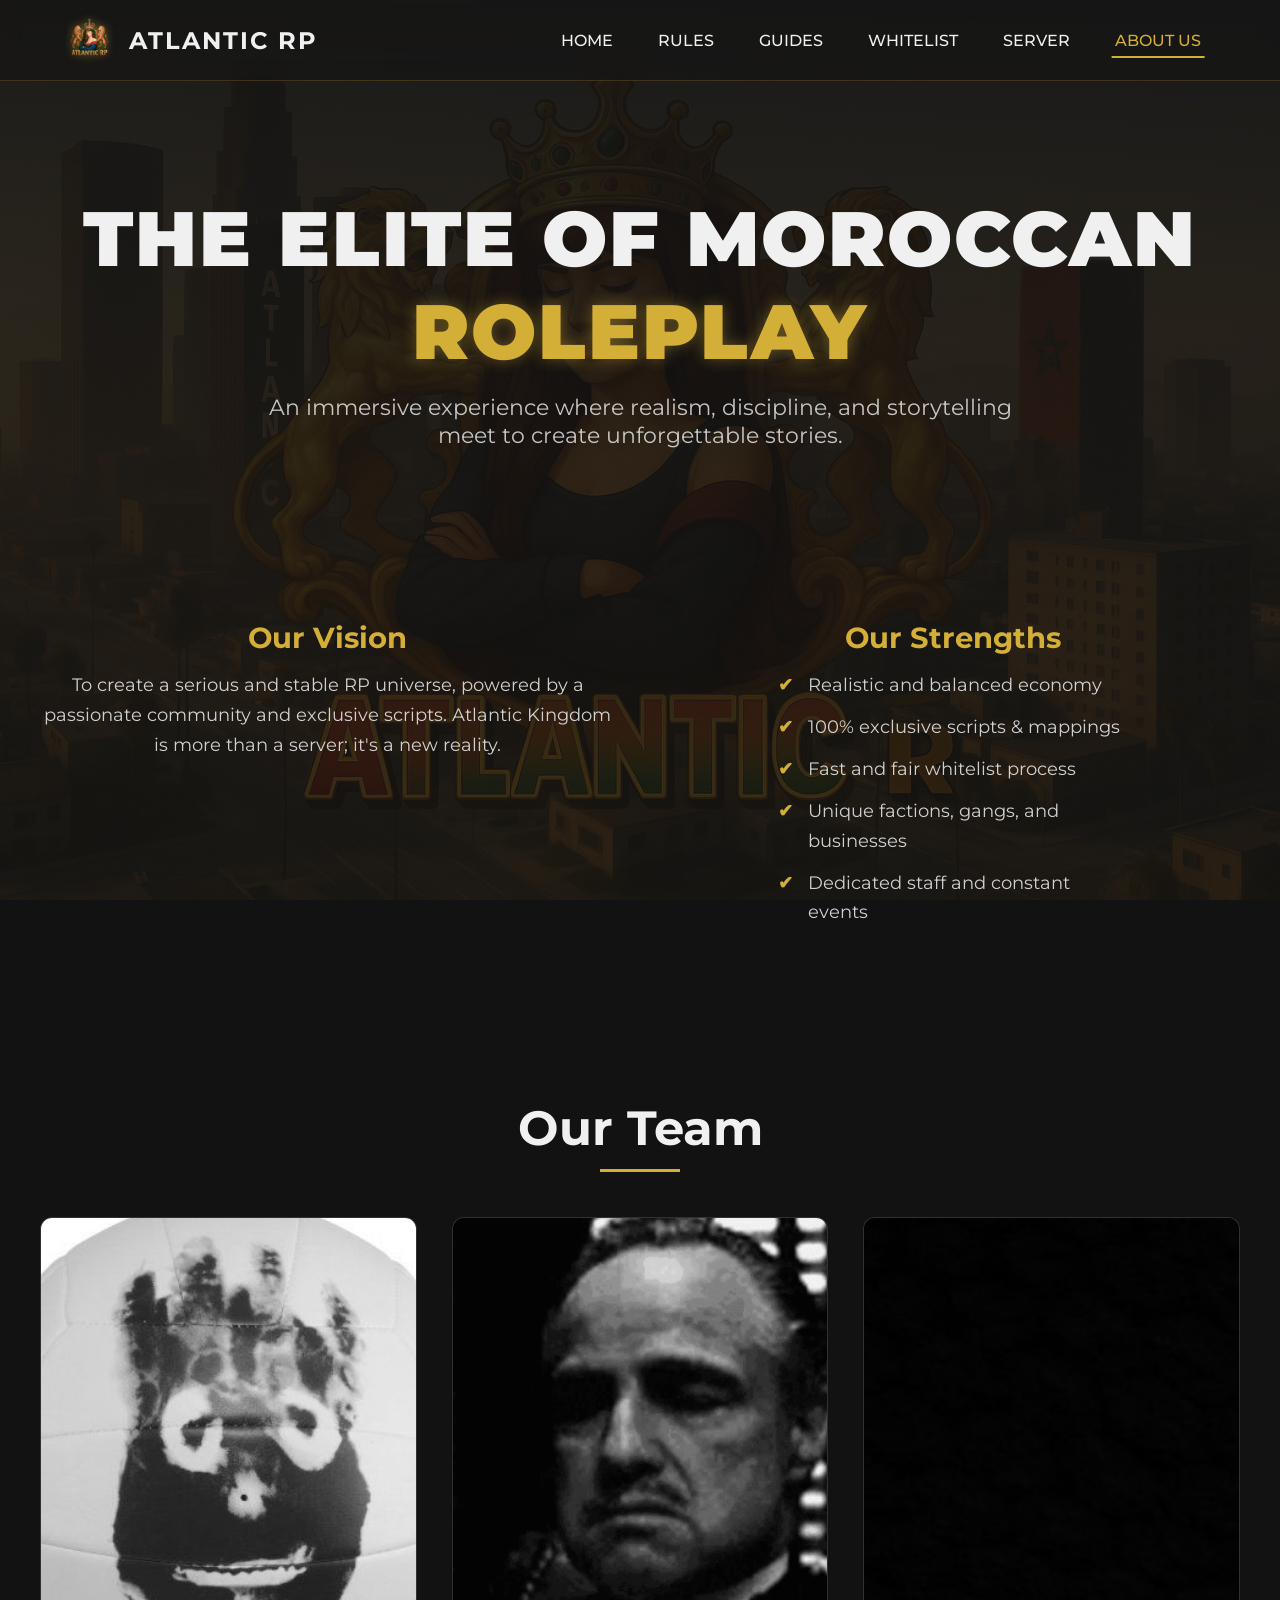
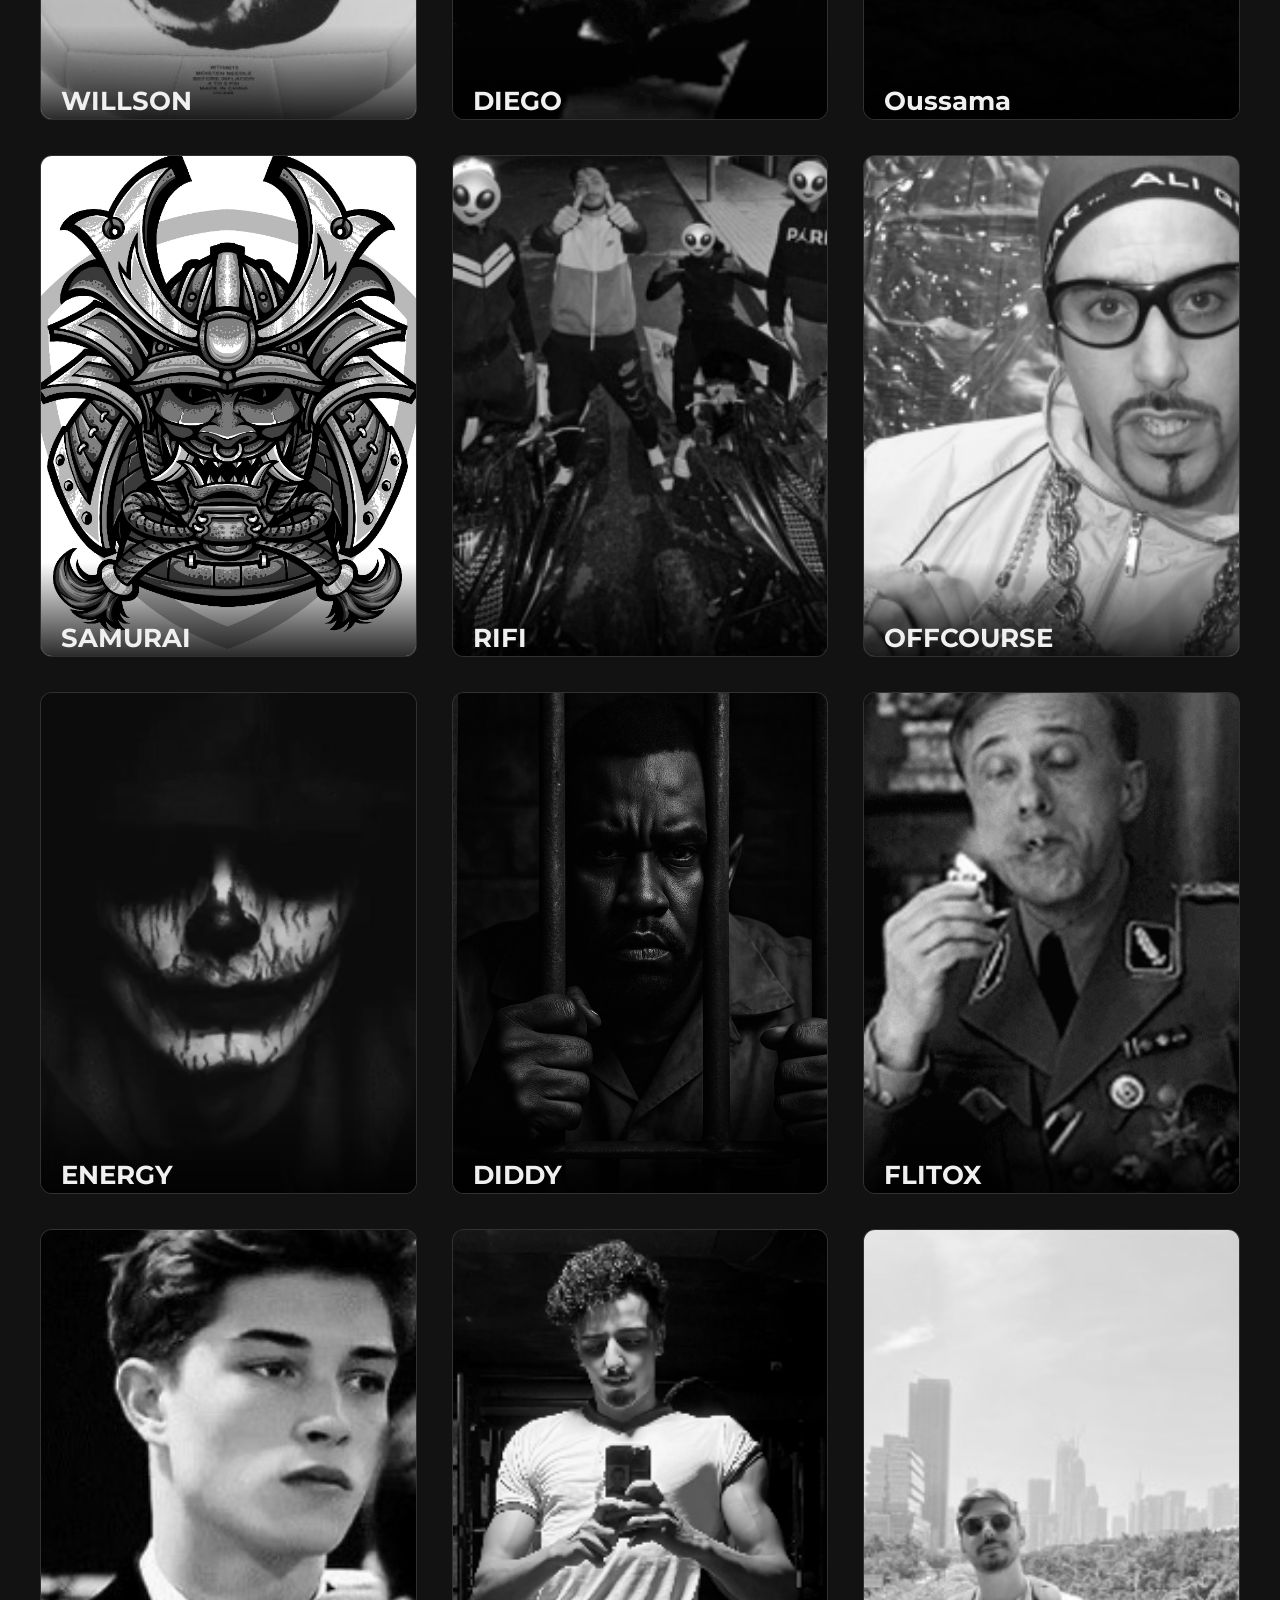
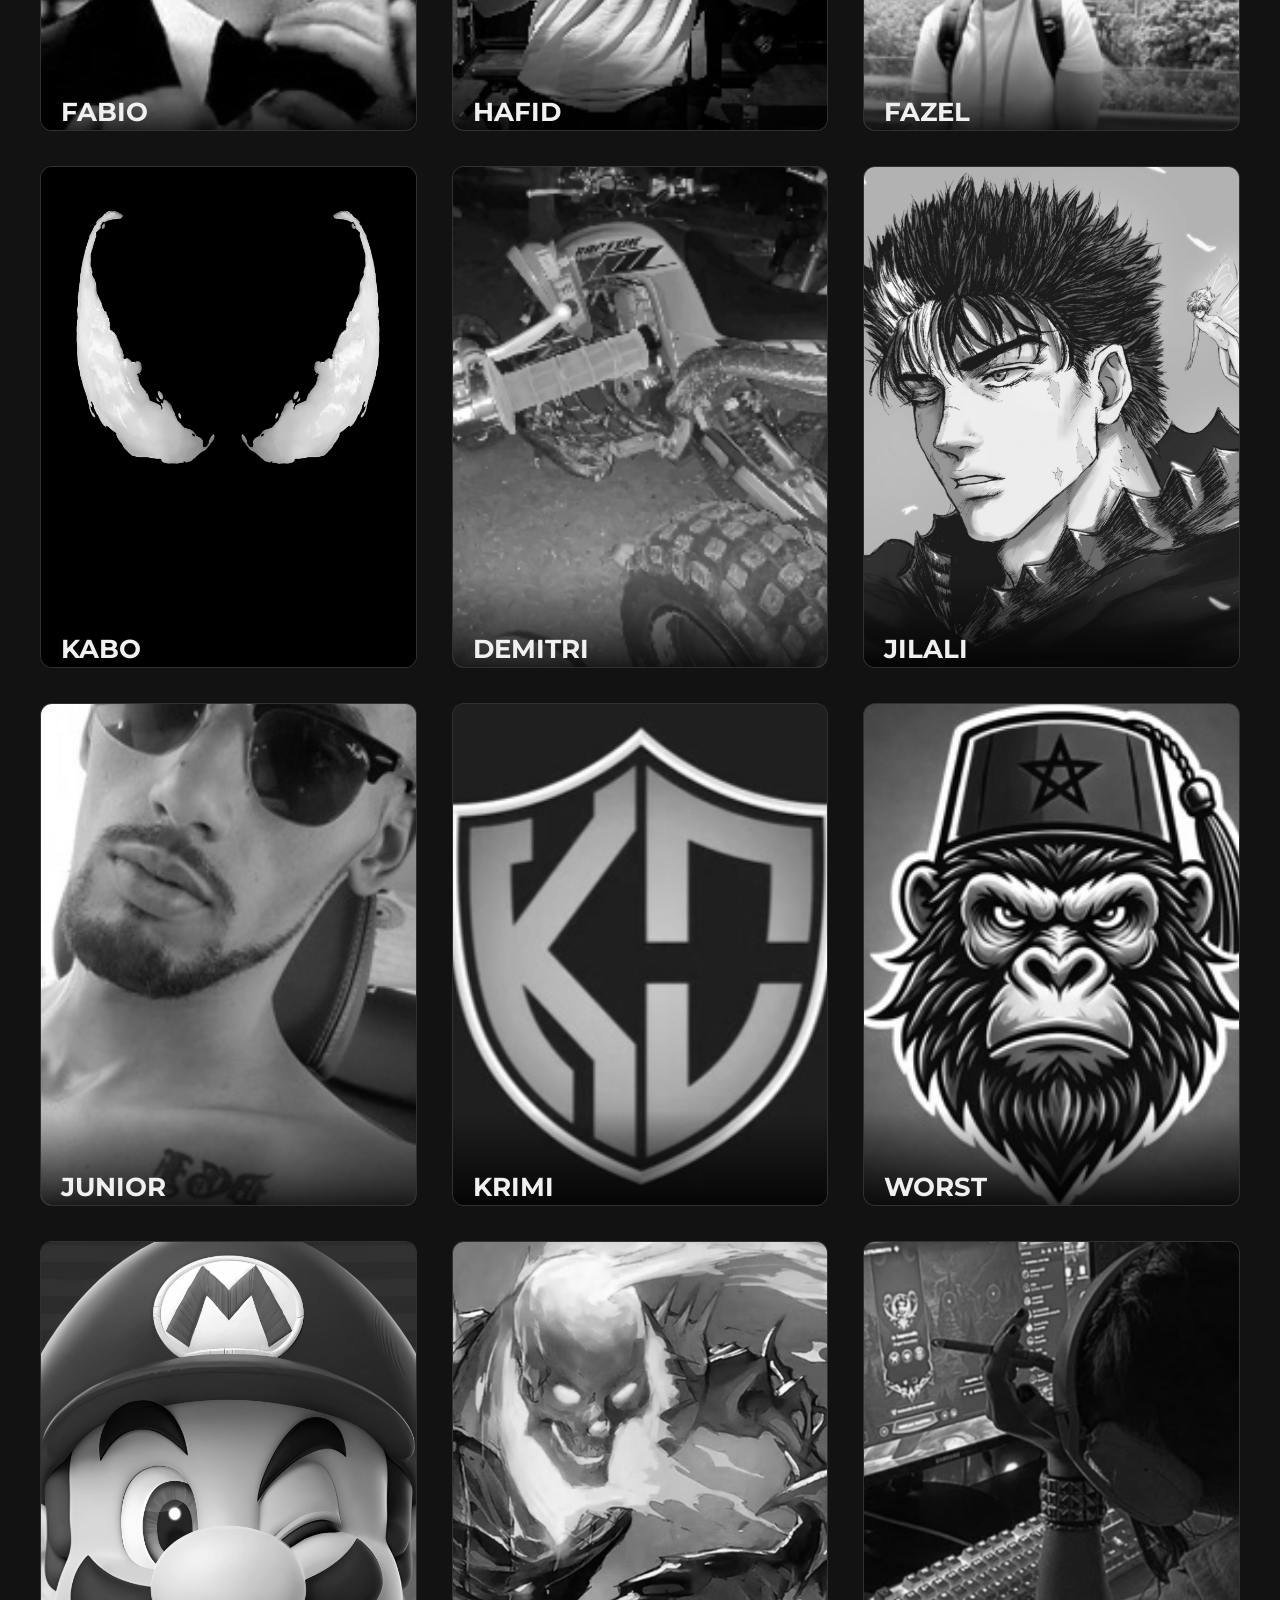
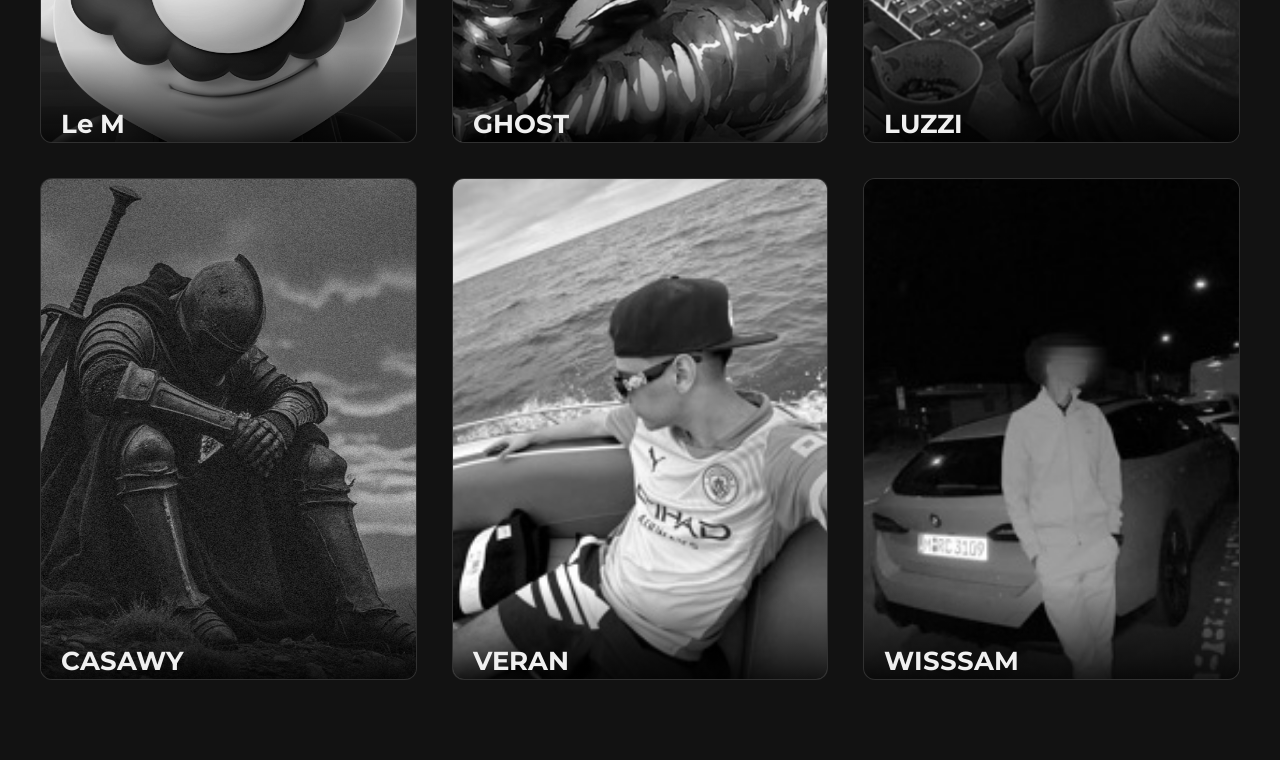
==== about.html @ 4fdce30a "atlantic" ====
<!DOCTYPE html>
<html lang="fr">
<head>
  <meta charset="UTF-8" />
  <meta name="viewport" content="width=device-width, initial-scale=1.0"/>
  <link rel="icon" type="image/png" href="IMG/AYV RE.png">
  <title>À Propos | ATLANTIC RP - L'Élite du Roleplay</title>
  
  <link rel="preconnect" href="https://fonts.googleapis.com">
  <link rel="preconnect" href="https://fonts.gstatic.com" crossorigin>
  <link href="https://fonts.googleapis.com/css2?family=Montserrat:wght@400;500;700;900&display=swap" rel="stylesheet">
  <link rel="stylesheet" href="css/header.css">
  <link rel="stylesheet" href="css/transitions.css">
  <link rel="stylesheet" href="https://cdnjs.cloudflare.com/ajax/libs/font-awesome/6.0.0-beta3/css/all.min.css">

  <style>
    /* =========== CONFIGURATION DE BASE ET THÈME "PREMIUM" =========== */
    :root {
      --color-gold: #D4AF37;
      --color-dark-primary: #121212;
      --color-dark-secondary: #1a1a1a;
      --color-light: #f0f0f0;
      --font-main: 'Montserrat', sans-serif;
    }

    * {
      margin: 0;
      padding: 0;
      box-sizing: border-box;
    }

    html {
      scroll-behavior: smooth;
    }

    body {
      font-family: var(--font-main);
      color: var(--color-light);
      background-color: var(--color-dark-primary);
      background-image: 
        linear-gradient(to bottom, rgba(18, 18, 18, 0.95), rgba(18, 18, 18, 0.8)),
        url('IMG/atcma.jpg');
      background-repeat: no-repeat;
      background-position: center top;
      background-size: cover;
      background-attachment: fixed;
      overflow-x: hidden;
    }

    /* =========== EN-TÊTE ET NAVIGATION (Style adapté au thème) =========== */
    header {
      display: flex;
      justify-content: space-between;
      align-items: center;
      padding: 15px 5%;
      background: rgba(18, 18, 18, 0.5);
      position: fixed;
      top: 0;
      left: 0;
      right: 0;
      z-index: 1000;
      backdrop-filter: blur(10px);
      border-bottom: 1px solid rgba(212, 175, 55, 0.2);
    }
    .logo { display: flex; align-items: center; }
    .logo img { width: 50px; margin-right: 15px; filter: drop-shadow(0 0 5px rgba(212, 175, 55, 0.5)); }
    .logo-text { font-size: 24px; font-weight: 700; letter-spacing: 2px; }
    nav ul { list-style: none; display: flex; gap: 15px; }
    nav a { 
      color: var(--color-light); 
      text-decoration: none; 
      font-weight: 500; 
      padding: 8px 15px; 
      border-radius: 5px; 
      transition: all 0.3s ease;
      position: relative;
    }
    nav a::after {
      content: '';
      position: absolute;
      bottom: 0;
      left: 50%;
      transform: translateX(-50%);
      width: 0;
      height: 2px;
      background-color: var(--color-gold);
      transition: width 0.3s ease;
    }
    nav a:hover::after, nav a.active::after {
      width: 80%;
    }
    nav a.active { color: var(--color-gold); }

    .menu-toggle {
      display: none;
      background: none;
      border: none;
      color: var(--color-gold);
      font-size: 24px;
      cursor: pointer;
      padding: 5px;
    }

    @media screen and (max-width: 768px) {
      body {
        font-size: 14px;
        padding: 0;
        overflow-x: hidden;
      }

      .header-container {
        padding: 5px 15px;
        display: flex;
        justify-content: space-between;
        align-items: center;
      }

      .menu-toggle {
        display: block;
        position: absolute;
        right: 15px;
        top: 50%;
        transform: translateY(-50%);
      }

      .main-nav {
        display: none;
        width: 100%;
        background: rgba(0, 0, 0, 0.95);
      }

      .main-nav.active {
        display: block;
      }

      .main-nav {
        position: absolute;
        top: 100%;
        left: 0;
        width: 100%;
        background: rgba(0, 0, 0, 0.95);
        padding: 10px;
        display: none;
      }

      .main-nav ul {
        flex-direction: column;
        padding: 10px;
        margin: 0;
      }

      .main-nav ul li a {
        padding: 12px;
        border-radius: 5px;
        background: rgba(255, 255, 255, 0.1);
        margin: 5px 0;
        display: block;
      }
    }

    #lang-switch {
      background: transparent;
      border: 1px solid var(--color-gold);
      color: var(--color-gold);
      padding: 8px 16px;
      border-radius: 5px;
      cursor: pointer;
      font-weight: bold;
      font-family: var(--font-main);
      transition: all 0.3s ease;
    }
    #lang-switch:hover {
        background: var(--color-gold);
        color: var(--color-dark-primary);
        box-shadow: 0 0 15px rgba(212, 175, 55, 0.5);
    }
    
    /* =========== CONTENEUR PRINCIPAL ET ANIMATIONS =========== */
    .page-container {
      max-width: 1600px;
      margin: 0 auto;
      padding: 0 40px;
    }
    
    @keyframes slideUpFadeIn {
        from { opacity: 0; transform: translateY(50px); }
        to { opacity: 1; transform: translateY(0); }
    }
    
    .animated-section {
        opacity: 0;
        animation: slideUpFadeIn 1s ease-out forwards;
    }

    /* =========== SECTION HÉROÏQUE =========== */
    .hero-section {
      min-height: 60vh;
      display: flex;
      flex-direction: column;
      justify-content: center;
      align-items: center;
      text-align: center;
      padding-top: 100px;
      animation-delay: 0.2s;
    }
    .hero-section h1 {
      font-size: clamp(2.5rem, 6vw, 5rem);
      font-weight: 900;
      color: var(--color-light);
      text-transform: uppercase;
      letter-spacing: 2px;
    }
    .hero-section h1 span {
      color: var(--color-gold);
      text-shadow: 0 0 15px rgba(212, 175, 55, 0.4);
    }
    .hero-section p {
        font-size: clamp(1rem, 2vw, 1.4rem);
        margin-top: 15px;
        color: rgba(240, 240, 240, 0.8);
        font-weight: 400;
        max-width: 800px;
    }

    /* =========== SECTIONS DE CONTENU =========== */
    .content-section {
      padding: 80px 0;
      animation-delay: 0.4s;
    }

    .section-title {
      font-size: 3rem;
      font-weight: 700;
      text-align: center;
      margin-bottom: 60px;
      color: var(--color-light);
      position: relative;
    }
    .section-title::after {
      content: '';
      position: absolute;
      bottom: -15px;
      left: 50%;
      transform: translateX(-50%);
      width: 80px;
      height: 3px;
      background: var(--color-gold);
    }

    .info-grid {
      display: grid;
      grid-template-columns: repeat(auto-fit, minmax(320px, 1fr));
      gap: 50px;
      text-align: center;
    }
    .info-item h3 {
      font-size: 1.8rem;
      color: var(--color-gold);
      margin-bottom: 15px;
    }
    .info-item p, .info-item ul {
      font-size: 1.1rem;
      line-height: 1.7;
      color: rgba(240, 240, 240, 0.85);
    }
     .info-item ul {
        list-style: none;
        padding-left: 0;
        text-align: left;
        max-width: 350px;
        margin: 0 auto;
    }
    .info-item ul li {
      padding-left: 30px;
      margin-bottom: 12px;
      position: relative;
    }
    .info-item ul li::before {
        content: '✔';
        color: var(--color-gold);
        position: absolute;
        left: 0;
        top: 0;
        font-weight: bold;
    }

    /* =========== NOUVELLE GRILLE D'ÉQUIPE ET CARTES INTERACTIVES =========== */
    .team-section {
        padding: 80px 0;
        animation-delay: 0.6s;
    }
    .admin-grid {
      display: grid;
      grid-template-columns: repeat(auto-fill, minmax(280px, 1fr));
      gap: 35px;
    }

    .admin-card {
      position: relative;
      aspect-ratio: 3 / 4;
      border-radius: 12px;
      overflow: hidden;
      background: var(--color-dark-secondary);
      border: 1px solid rgba(255, 255, 255, 0.1);
      transition: all 0.5s cubic-bezier(0.25, 0.8, 0.25, 1);
      cursor: pointer;
    }

    .admin-card::before {
        content: '';
        position: absolute;
        top: 0;
        left: 0;
        right: 0;
        bottom: 0;
        border: 2px solid var(--color-gold);
        opacity: 0;
        transform: scale(0.95);
        transition: all 0.4s ease;
        z-index: 2;
    }

    .admin-card img {
      width: 100%;
      height: 100%;
      object-fit: cover;
      filter: grayscale(100%);
      transform: scale(1.1);
      transition: all 0.5s cubic-bezier(0.25, 0.8, 0.25, 1);
    }

    .admin-info {
      position: absolute;
      bottom: 0;
      left: 0;
      right: 0;
      padding: 60px 20px 20px;
      background: linear-gradient(to top, rgba(0,0,0,0.95) 20%, transparent);
      transform: translateY(30%);
      transition: all 0.5s cubic-bezier(0.25, 0.8, 0.25, 1);
    }

    .admin-info h3 {
      color: var(--color-light);
      font-size: 1.6rem;
      font-weight: 700;
      margin-bottom: 4px;
    }

    .admin-info p {
      color: var(--color-gold);
      font-size: 1rem;
      font-weight: 500;
    }
    
    .admin-description {
        position: absolute;
        bottom: 20px;
        left: 20px;
        right: 20px;
        color: var(--color-light);
        opacity: 0;
        font-size: 0.9rem;
        transform: translateY(20px);
        transition: all 0.4s ease;
        z-index: 3;
    }

    .tiktok-btn {
      display: flex;
      align-items: center;
      justify-content: center;
      gap: 6px;
      background: #000;
      color: #fff;
      border: none;
      border-radius: 5px;
      padding: 7px 14px;
      font-size: 1rem;
      font-weight: 600;
      cursor: pointer;
      opacity: 0;
      position: absolute;
      top: 20px;
      right: 20px;
      z-index: 4;
      transition: opacity 0.3s, transform 0.3s;
      box-shadow: 0 2px 8px rgba(0,0,0,0.15);
      text-decoration: none;
    }
    .tiktok-btn svg {
      width: 22px;
      height: 22px;
      fill: #25f4ee;
    }
    .admin-card:hover .tiktok-btn {
      opacity: 1;
      transform: translateY(0);
    }

    /* -- EFFET DE SURVOL MAGIQUE -- */
    .admin-card:hover {
      box-shadow: 0 10px 30px rgba(0,0,0,0.5);
    }
    .admin-card:hover::before {
      opacity: 1;
      transform: scale(1);
    }
    .admin-card:hover img {
      filter: grayscale(0%);
      transform: scale(1);
    }
    .admin-card:hover .admin-info {
      transform: translateY(0);
    }
     .admin-card:hover .admin-description {
      opacity: 1;
      transform: translateY(0);
    }

    /* Logique pour cacher/montrer les langues */
    [data-en] { display: none; }
    [data-ar] { display: none; }

    /* RTL pour l'arabe */
    html[lang="ar"] body, html[lang="ar"] .hero-section, html[lang="ar"] .content-section, html[lang="ar"] .team-section {
      direction: rtl;
      text-align: right;
      font-family: 'Montserrat', 'Cairo', Tahoma, Arial, sans-serif;
    }

  </style>
</head>
<body>

<header>
    <div class="header-container">
        <div class="logo">
            <img src="IMG/atcbsh.png" alt="Logo Atlantic RP">
            <span class="logo-text">ATLANTIC RP</span>
        </div>
        <button class="menu-toggle" aria-label="Menu">
            <i class="fas fa-bars"></i>
        </button>
    </div>
    <nav class="main-nav">
        <ul>
            <li><a href="index.html">HOME</a></li>
            <li><a href="rules.html">RULES</a></li>
            <li><a href="guilde.html">GUIDES</a></li>
            <li><a href="communaute.html">WHITELIST</a></li>
            <li><a href="SERVEUR.html">SERVER</a></li>
            <li><a href="about.html" class="active">ABOUT US</a></li>
        </ul>
    </nav>
    
</header>

<main class="page-container">

    <section class="hero-section animated-section">
      <h1>THE ELITE OF MOROCCAN <span>ROLEPLAY</span></h1>
      <p>An immersive experience where realism, discipline, and storytelling meet to create unforgettable stories.</p>
    </section>

    <section class="content-section animated-section">
      <div class="info-grid">
        <div class="info-item">
          <h3>Our Vision</h3>
          <p>To create a serious and stable RP universe, powered by a passionate community and exclusive scripts. Atlantic Kingdom is more than a server; it's a new reality.</p>
        </div>
        <div class="info-item">
          <h3>Our Strengths</h3>
           <ul>
            <li>Realistic and balanced economy</li>
            <li>100% exclusive scripts & mappings</li>
            <li>Fast and fair whitelist process</li>
            <li>Unique factions, gangs, and businesses</li>
            <li>Dedicated staff and constant events</li>
          </ul>
        </div>
      </div>
    </section>
    
    <section class="team-section animated-section">
      <h2 class="section-title">Our Team</h2>
      
      
      <div class="admin-grid">
        <div class="admin-card">
          <img src="IMG/WLLSON.jpg" alt="WILLSON">
          <a class="tiktok-btn" href="https://www.tiktok.com/@atlanticrpv3" target="_blank" title="TikTok WILLSON">
            <svg viewBox="0 0 48 48"><path d="M38.08 15.85c-2.01-.06-3.83-1.02-5.2-2.31-.75-.72-1.34-1.58-1.74-2.53-.4-.95-.6-1.98-.58-3.01h-5.59v20.83c0 3.51-2.1 5.59-4.7 5.59-.63.01-1.25-.11-1.81-.33-.56-.22-1.08-.56-1.54-1.01-.46-.45-.82-.97-1.06-1.58-.24-.61-.36-1.27-.36-1.95 0-.67.12-1.34.36-1.95.24-.61.6-1.13 1.06-1.58.46-.45.98-.79 1.54-1.01.56-.22 1.18-.34 1.81-.33.52.01 1.03.09 1.52.27v-5.69c-.5-.11-1-.17-1.51-.17-2.03.01-3.99.6-5.69 1.73-1.7 1.13-3.01 2.74-3.78 4.65-.78 1.88-.98 3.95-.58 5.99.4 2.0 1.38 3.83 2.82 5.27 1.44 1.44 3.27 2.42 5.27 2.82 2.0.4 4.07.2 5.99-.58 1.91-.77 3.52-2.08 4.65-3.78 1.13-1.7 1.73-3.66 1.73-5.69v-10.89c2.17 1.51 4.76 2.21 7.54 2.26v-5.23z"/></svg>
            TikTok
          </a>
          <div class="admin-info"><h3>WILLSON</h3><p>Owner</p></div>
          <p class="admin-description"></p>
        </div>
        <div class="admin-card">
          <img src="IMG/DIEGO.png" alt="DIEGO">
          <a class="tiktok-btn" href="https://www.tiktok.com/@myc.diego" target="_blank" title="TikTok DIEGO">
            <svg viewBox="0 0 48 48"><path d="M38.08 15.85c-2.01-.06-3.83-1.02-5.2-2.31-.75-.72-1.34-1.58-1.74-2.53-.4-.95-.6-1.98-.58-3.01h-5.59v20.83c0 3.51-2.1 5.59-4.7 5.59-.63.01-1.25-.11-1.81-.33-.56-.22-1.08-.56-1.54-1.01-.46-.45-.82-.97-1.06-1.58-.24-.61-.36-1.27-.36-1.95 0-.67.12-1.34.36-1.95.24-.61.6-1.13 1.06-1.58.46-.45.98-.79 1.54-1.01.56-.22 1.18-.34 1.81-.33.52.01 1.03.09 1.52.27v-5.69c-.5-.11-1-.17-1.51-.17-2.03.01-3.99.6-5.69 1.73-1.7 1.13-3.01 2.74-3.78 4.65-.78 1.88-.98 3.95-.58 5.99.4 2.0 1.38 3.83 2.82 5.27 1.44 1.44 3.27 2.42 5.27 2.82 2.0.4 4.07.2 5.99-.58 1.91-.77 3.52-2.08 4.65-3.78 1.13-1.7 1.73-3.66 1.73-5.69v-10.89c2.17 1.51 4.76 2.21 7.54 2.26v-5.23z"/></svg>
            TikTok
          </a>
          <div class="admin-info"><h3>DIEGO</h3><p>Co-Owner</p></div>
          <p class="admin-description"></p>
        </div>
        <div class="admin-card"><img src="IMG/ousama.png" alt="Oussama"><div class="admin-info"><h3>Oussama</h3><p>Co-Owner</p></div><p class="admin-description"></p></div>
        
        
        <div class="admin-card">
          <img src="IMG/SAMURAI.png" alt="SAMURAI">
          <a class="tiktok-btn" href="https://www.tiktok.com/@samurai_gaming99" target="_blank" title="TikTok SAMURAI">
            <svg viewBox="0 0 48 48"><path d="M38.08 15.85c-2.01-.06-3.83-1.02-5.2-2.31-.75-.72-1.34-1.58-1.74-2.53-.4-.95-.6-1.98-.58-3.01h-5.59v20.83c0 3.51-2.1 5.59-4.7 5.59-.63.01-1.25-.11-1.81-.33-.56-.22-1.08-.56-1.54-1.01-.46-.45-.82-.97-1.06-1.58-.24-.61-.36-1.27-.36-1.95 0-.67.12-1.34.36-1.95.24-.61.6-1.13 1.06-1.58.46-.45.98-.79 1.54-1.01.56-.22 1.18-.34 1.81-.33.52.01 1.03.09 1.52.27v-5.69c-.5-.11-1-.17-1.51-.17-2.03.01-3.99.6-5.69 1.73-1.7 1.13-3.01 2.74-3.78 4.65-.78 1.88-.98 3.95-.58 5.99.4 2.0 1.38 3.83 2.82 5.27 1.44 1.44 3.27 2.42 5.27 2.82 2.0.4 4.07.2 5.99-.58 1.91-.77 3.52-2.08 4.65-3.78 1.13-1.7 1.73-3.66 1.73-5.69v-10.89c2.17 1.51 4.76 2.21 7.54 2.26v-5.23z"/></svg>
            TikTok
          </a>
          <div class="admin-info"><h3>SAMURAI</h3><p>DIRECTOR</p></div>
          <p class="admin-description"></p>
        </div>
        
        <div class="admin-card"><img src="IMG/RIFI.png" alt="RIFI"><div class="admin-info"><h3>RIFI</h3><p>DIRECTOR</p></div><p class="admin-description"></p></div>
        <div class="admin-card"><img src="IMG/offcours.png" alt="offcourse"><div class="admin-info"><h3>OFFCOURSE</h3><p>SUPERVISOR</p></div><p class="admin-description"></p></div>
        <div class="admin-card"><img src="IMG/ENERGGY.png" alt="ENERGY"><div class="admin-info"><h3>ENERGY</h3><p>SUPERVISOR</p></div><p class="admin-description"></p></div>
        <div class="admin-card"><img src="IMG/diddy.png" alt="DIDDY"><div class="admin-info"><h3>DIDDY</h3><p>Admin</p></div><p class="admin-description"></p></div>
        <div class="admin-card">
          <img src="IMG/fletox.gif" alt="FLITOX">
          <a class="tiktok-btn" href="https://www.tiktok.com/@fly._.tx" target="_blank" title="TikTok FLITOX">
            <svg viewBox="0 0 48 48"><path d="M38.08 15.85c-2.01-.06-3.83-1.02-5.2-2.31-.75-.72-1.34-1.58-1.74-2.53-.4-.95-.6-1.98-.58-3.01h-5.59v20.83c0 3.51-2.1 5.59-4.7 5.59-.63.01-1.25-.11-1.81-.33-.56-.22-1.08-.56-1.54-1.01-.46-.45-.82-.97-1.06-1.58-.24-.61-.36-1.27-.36-1.95 0-.67.12-1.34.36-1.95.24-.61.6-1.13 1.06-1.58.46-.45.98-.79 1.54-1.01.56-.22 1.18-.34 1.81-.33.52.01 1.03.09 1.52.27v-5.69c-.5-.11-1-.17-1.51-.17-2.03.01-3.99.6-5.69 1.73-1.7 1.13-3.01 2.74-3.78 4.65-.78 1.88-.98 3.95-.58 5.99.4 2.0 1.38 3.83 2.82 5.27 1.44 1.44 3.27 2.42 5.27 2.82 2.0.4 4.07.2 5.99-.58 1.91-.77 3.52-2.08 4.65-3.78 1.13-1.7 1.73-3.66 1.73-5.69v-10.89c2.17 1.51 4.76 2.21 7.54 2.26v-5.23z"/></svg>
            TikTok
          </a>
          <div class="admin-info"><h3>FLITOX</h3><p>Admin</p></div>
          <p class="admin-description"></p>
        </div>
        <div class="admin-card"><img src="IMG/FABIO.png" alt=FABIO"><div class="admin-info"><h3>FABIO</h3><p>Admin</p></div><p class="admin-description"></p></div>
        <div class="admin-card"><img src="IMG/HAFID.png" alt="HAFID"><div class="admin-info"><h3>HAFID</h3><p>head-staff</p></div><p class="admin-description"></p></div>
        <div class="admin-card"><img src="IMG/fazel.png" alt="FAZEL"><div class="admin-info"><h3>FAZEL</h3><p>head-staff</p></div><p class="admin-description"></p></div>
        
        <div class="admin-card">
          <img src="IMG/kabo.png" alt="KABO">
          <a class="tiktok-btn" href="https://www.tiktok.com/@kabo_mjt" target="_blank" title="TikTok KABO">
            <svg viewBox="0 0 48 48"><path d="M38.08 15.85c-2.01-.06-3.83-1.02-5.2-2.31-.75-.72-1.34-1.58-1.74-2.53-.4-.95-.6-1.98-.58-3.01h-5.59v20.83c0 3.51-2.1 5.59-4.7 5.59-.63.01-1.25-.11-1.81-.33-.56-.22-1.08-.56-1.54-1.01-.46-.45-.82-.97-1.06-1.58-.24-.61-.36-1.27-.36-1.95 0-.67.12-1.34.36-1.95.24-.61.6-1.13 1.06-1.58.46-.45.98-.79 1.54-1.01.56-.22 1.18-.34 1.81-.33.52.01 1.03.09 1.52.27v-5.69c-.5-.11-1-.17-1.51-.17-2.03.01-3.99.6-5.69 1.73-1.7 1.13-3.01 2.74-3.78 4.65-.78 1.88-.98 3.95-.58 5.99.4 2.0 1.38 3.83 2.82 5.27 1.44 1.44 3.27 2.42 5.27 2.82 2.0.4 4.07.2 5.99-.58 1.91-.77 3.52-2.08 4.65-3.78 1.13-1.7 1.73-3.66 1.73-5.69v-10.89c2.17 1.51 4.76 2.21 7.54 2.26v-5.23z"/></svg>
            TikTok
          </a>
          <div class="admin-info"><h3>KABO</h3><p>Moderateur</p></div>
          <p class="admin-description"></p>
        </div>
        <div class="admin-card"><img src="IMG/DEMITRI.png" alt="DEMITRI"><div class="admin-info"><h3>DEMITRI</h3><p>Moderateur</p></div><p class="admin-description"></p></div>
        <div class="admin-card"><img src="IMG/jilali.png" alt="JILALI"><div class="admin-info"><h3>JILALI</h3><p>Moderateur</p></div><p class="admin-description"></p></div>
        <div class="admin-card"><img src="IMG/JUNIOR.png" alt="JUNIOR"><div class="admin-info"><h3>JUNIOR</h3><p>Moderateur</p></div><p class="admin-description"></p></div>
       <div class="admin-card"><img src="IMG/KRIMI.png" alt="KRIMI"><div class="admin-info"><h3>KRIMI</h3><p>PC-CHEKER</p></div><p class="admin-description"></p></div>
       <div class="admin-card"><img src="IMG/worst.png" alt="WORST"><div class="admin-info"><h3>WORST</h3><p>Staff</p></div><p class="admin-description"></p></div>
        <div class="admin-card"><img src="IMG/lem.png" alt="Le M"><div class="admin-info"><h3>Le M</h3><p>Staff</p></div><p class="admin-description"></p></div>
        <div class="admin-card"><img src="IMG/GHOST.png" alt="GHOST"><div class="admin-info"><h3>GHOST</h3><p>Staff</p></div><p class="admin-description"></p></div>
      <div class="admin-card"><img src="IMG/LUZZI.png" alt="LUZZI"><div class="admin-info"><h3>LUZZI</h3><p>Staff</p></div><p class="admin-description"></p></div>
       <div class="admin-card"><img src="IMG/CASAWY.png" alt="LUZZI"><div class="admin-info"><h3>CASAWY</h3><p>Staff</p></div><p class="admin-description"></p></div>
      <div class="admin-card"><img src="IMG/VERAN.png" alt="VERAN"><div class="admin-info"><h3>VERAN</h3><p>SUPPORT</p></div><p class="admin-description"></p></div>
      <div class="admin-card"><img src="IMG/WISSAM.png" alt="WISSAM"><div class="admin-info"><h3>WISSSAM</h3><p>SUPPORT</p></div><p class="admin-description"></p></div>
      
      </div>
    </section>

</main>



<!-- Menu hamburger -->
<script>
  const menuToggle = document.querySelector('.menu-toggle');
  const mainNav = document.querySelector('.main-nav');
  
  menuToggle.addEventListener('click', () => {
    mainNav.classList.toggle('active');
    menuToggle.innerHTML = mainNav.classList.contains('active') ? 
      '<i class="fas fa-times"></i>' : 
      '<i class="fas fa-bars"></i>';
  });

  // Fermer le menu lors du clic sur un lien
  const navLinks = document.querySelectorAll('.main-nav a');
  navLinks.forEach(link => {
    link.addEventListener('click', () => {
      mainNav.classList.remove('active');
      menuToggle.innerHTML = '<i class="fas fa-bars"></i>';
    });
  });
</script>

<!-- Traduction anglaise du contenu affiché à l'utilisateur -->
<script>
  const langBtn = document.getElementById('lang-switch');
  const htmlEl = document.documentElement;
  const languages = ['fr', 'en', 'ar'];
  let langIndex = 0;

  function updateLanguage() {
    const currentLang = languages[langIndex];
    langBtn.textContent = languages[(langIndex + 1) % languages.length].toUpperCase();
    htmlEl.lang = currentLang;

    document.querySelectorAll('[data-fr]').forEach(el => {
      el.style.display = currentLang === 'fr' ? '' : 'none';
    });
    document.querySelectorAll('[data-en]').forEach(el => {
      el.style.display = currentLang === 'en' ? '' : 'none';
    });
    document.querySelectorAll('[data-ar]').forEach(el => {
      el.style.display = currentLang === 'ar' ? '' : 'none';
    });
  }

  langBtn.addEventListener('click', () => {
    langIndex = (langIndex + 1) % languages.length;
    updateLanguage();
  });

  // Initialiser la langue au chargement
  updateLanguage();
</script>

</body>
</html>
---- css/header.css ----
/* =========== EN-TÊTE ET NAVIGATION (Style adapté au thème) =========== */
header {
    display: flex;
    justify-content: space-between;
    align-items: center;
    padding: 15px 5%;
    background: rgba(18, 18, 18, 0.5);
    position: fixed;
    top: 0;
    left: 0;
    right: 0;
    z-index: 1000;
    backdrop-filter: blur(10px);
    border-bottom: 1px solid rgba(212, 175, 55, 0.2);
}
.logo { display: flex; align-items: center; }
.logo img { width: 50px; margin-right: 15px; filter: drop-shadow(0 0 5px rgba(212, 175, 55, 0.5)); }
.logo-text { font-size: 24px; font-weight: 700; letter-spacing: 2px; }
nav ul { list-style: none; display: flex; gap: 15px; }
nav a { 
    color: var(--color-light); 
    text-decoration: none; 
    font-weight: 500; 
    padding: 8px 15px; 
    border-radius: 5px; 
    transition: all 0.3s ease;
    position: relative;
}
nav a::after {
    content: '';
    position: absolute;
    bottom: 0;
    left: 50%;
    transform: translateX(-50%);
    width: 0;
    height: 2px;
    background-color: var(--color-gold);
    transition: width 0.3s ease;
}
nav a:hover::after, nav a.active::after {
    width: 80%;
}
nav a.active { color: var(--color-gold); }

#lang-switch {
    background: transparent;
    border: 1px solid var(--color-gold);
    color: var(--color-gold);
    padding: 8px 16px;
    border-radius: 5px;
    cursor: pointer;
    font-weight: bold;
    font-family: var(--font-main);
    transition: all 0.3s ease;
}
---- css/transitions.css ----
/* Animation de transition entre les pages */
.page-transition {
    animation: pageTransition 0.8s cubic-bezier(0.4, 0, 0.2, 1);
    position: relative;
}

@keyframes pageTransition {
    0% {
        opacity: 0;
        transform: translateY(50px) scale(0.95);
        filter: blur(10px);
    }
    100% {
        opacity: 1;
        transform: translateY(0) scale(1);
        filter: blur(0);
    }
}

/* Style pour le conteneur principal */
body {
    animation: fadeIn 0.6s ease-in-out;
}

@keyframes fadeIn {
    from {
        opacity: 0;
    }
    to {
        opacity: 1;
    }
}

/* Effet de transition sur les liens */
a {
    transition: all 0.3s ease;
}

/* Animation de préchargement */
.loader {
    position: fixed;
    top: 0;
    left: 0;
    width: 100%;
    height: 100%;
    background: rgba(18, 18, 18, 0.95);
    display: flex;
    justify-content: center;
    align-items: center;
    z-index: 9999;
    opacity: 1;
    transition: all 0.5s cubic-bezier(0.4, 0, 0.2, 1);
    backdrop-filter: blur(10px);
}

.loader.hidden {
    opacity: 0;
    pointer-events: none;
    backdrop-filter: blur(0);
}

.loader::after {
    content: '';
    width: 60px;
    height: 60px;
    border: 4px solid var(--color-gold);
    border-radius: 50%;
    border-top-color: transparent;
    animation: spin 1s cubic-bezier(0.4, 0, 0.2, 1) infinite;
    box-shadow: 0 0 20px rgba(212, 175, 55, 0.3);
}

@keyframes spin {
    to {
        transform: rotate(360deg);
    }
}
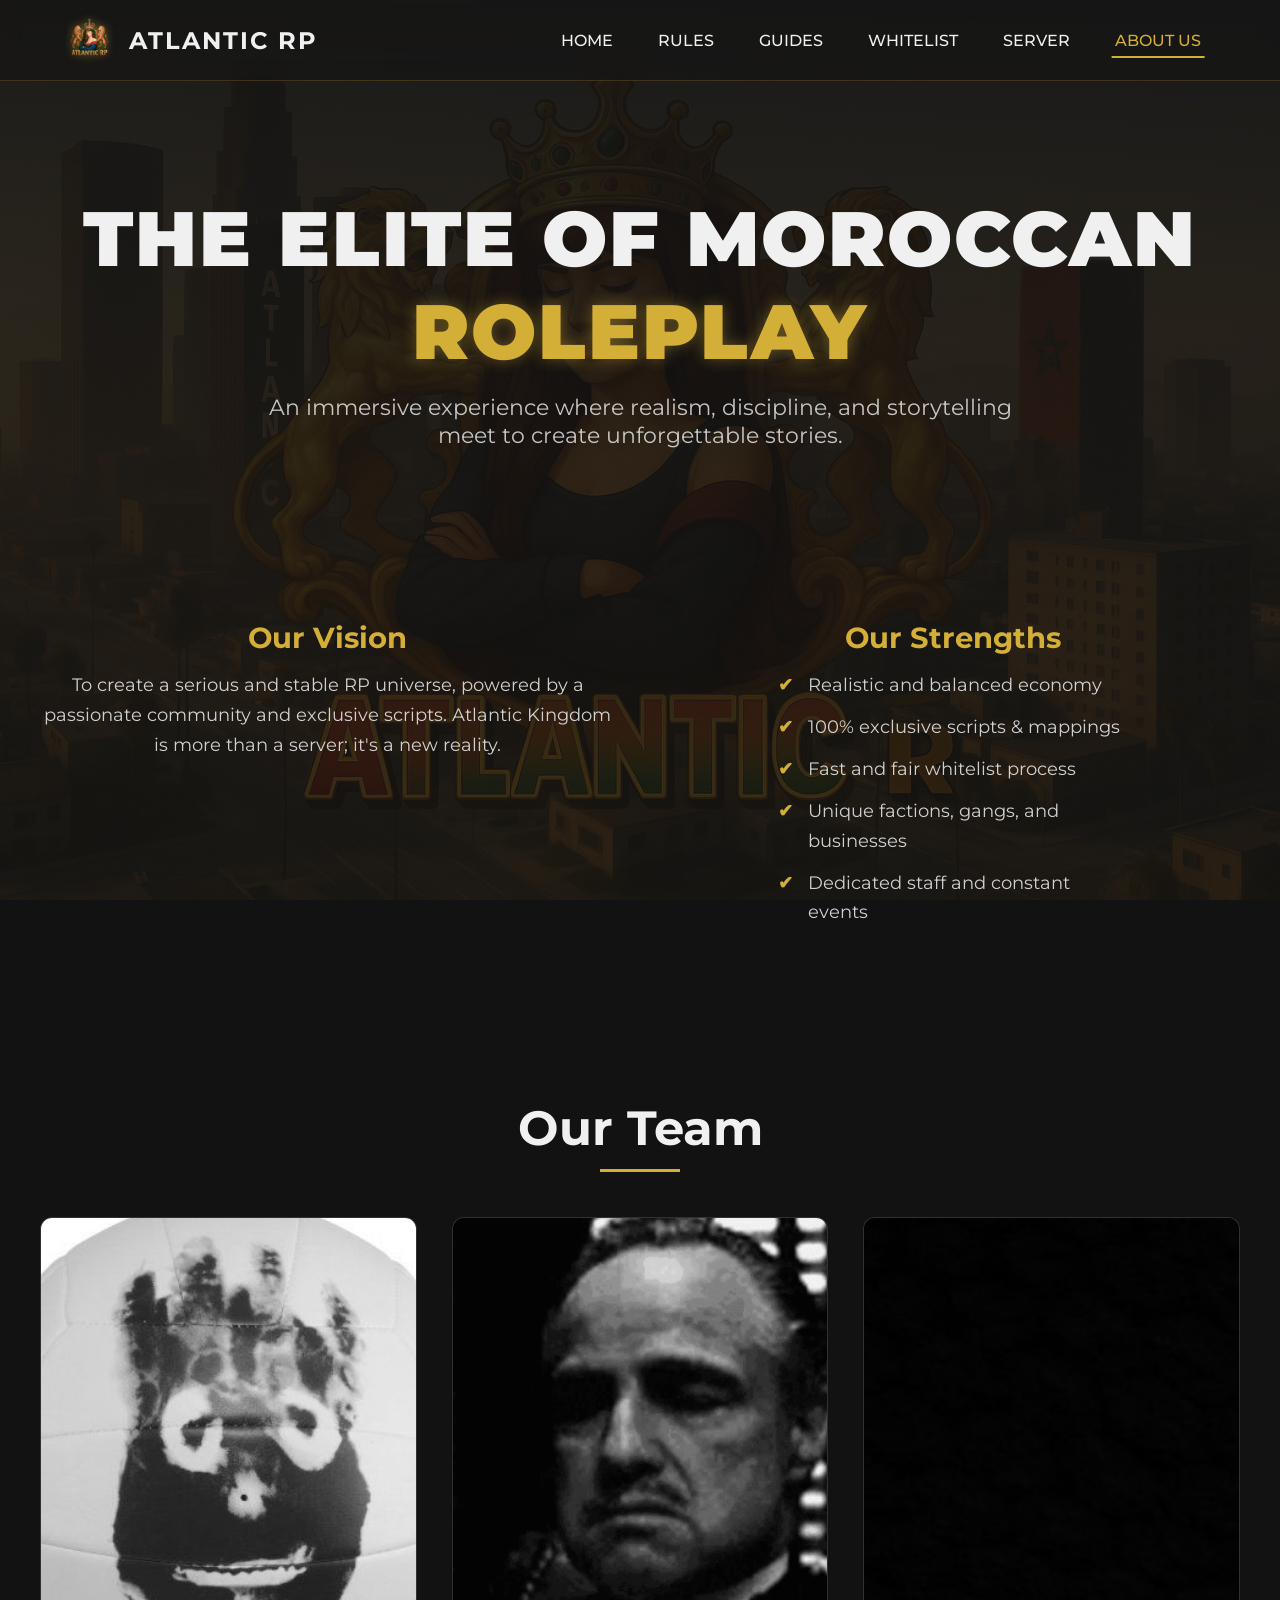
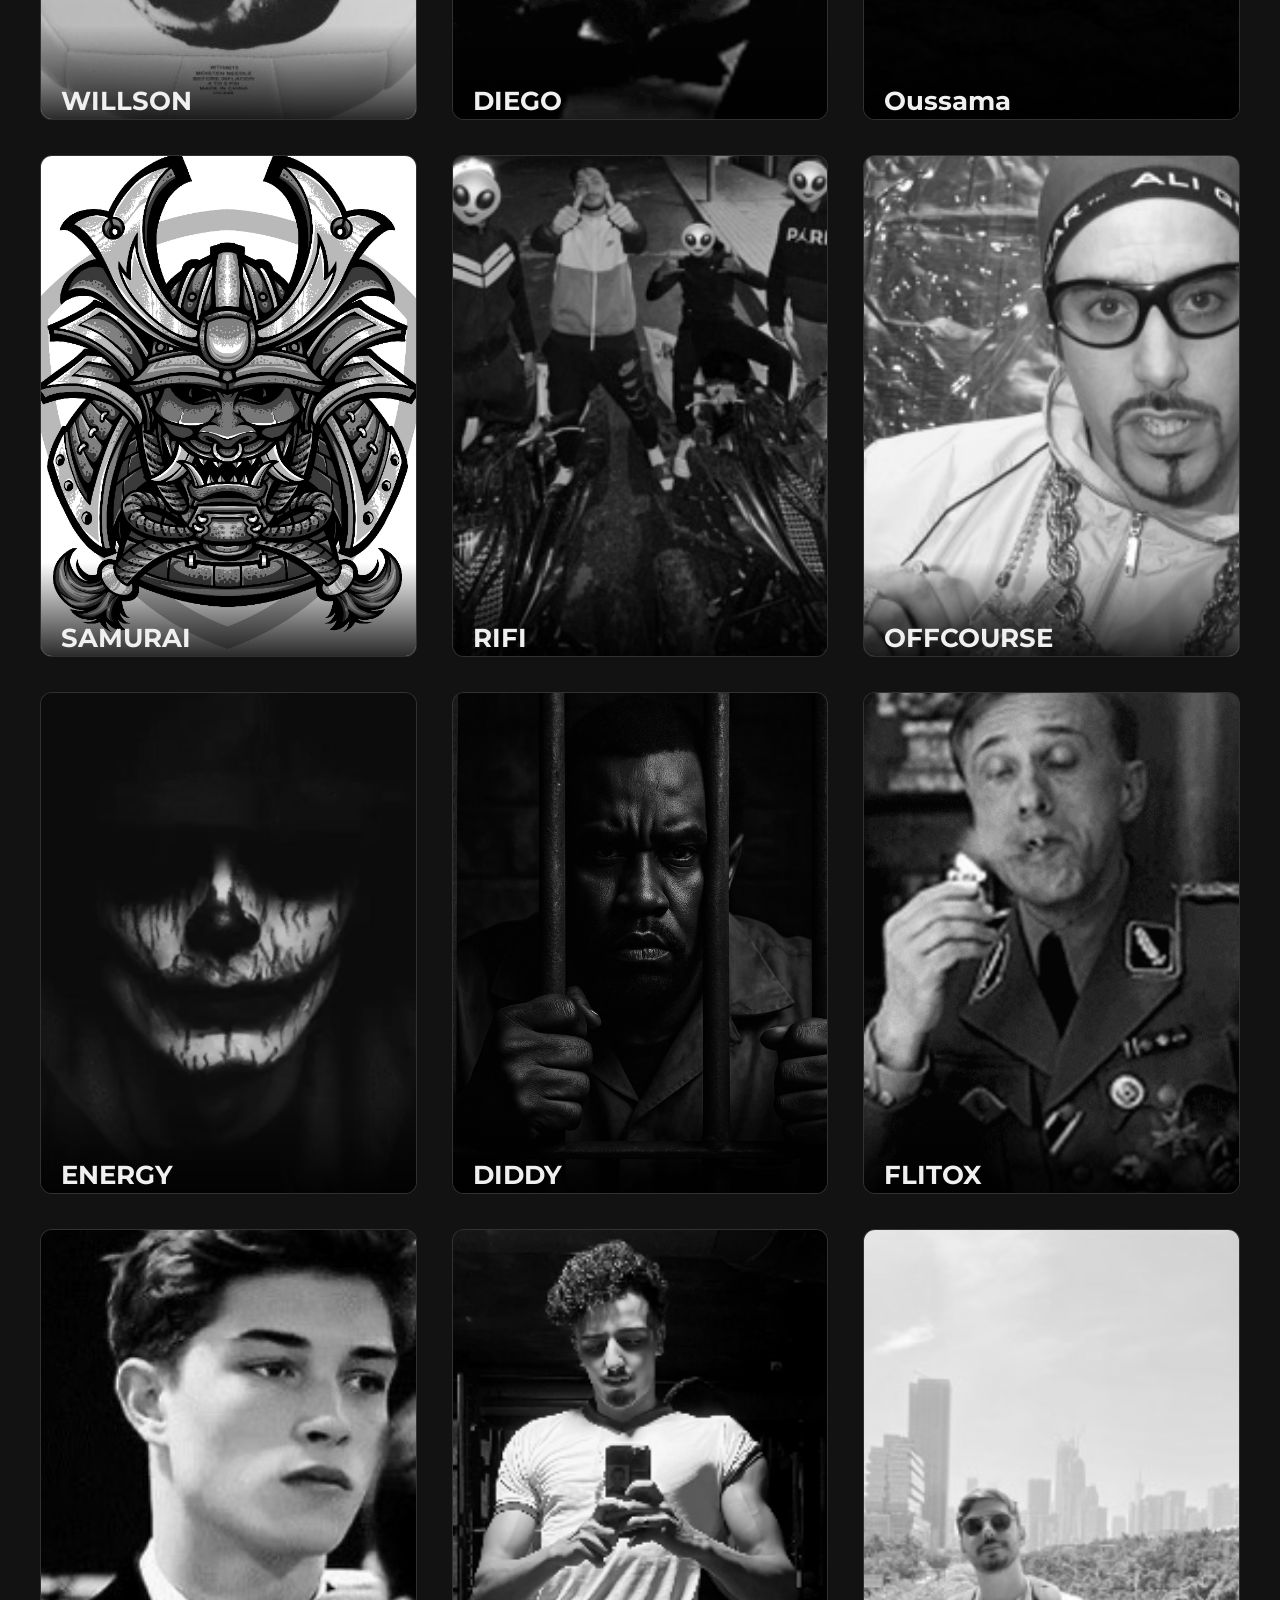
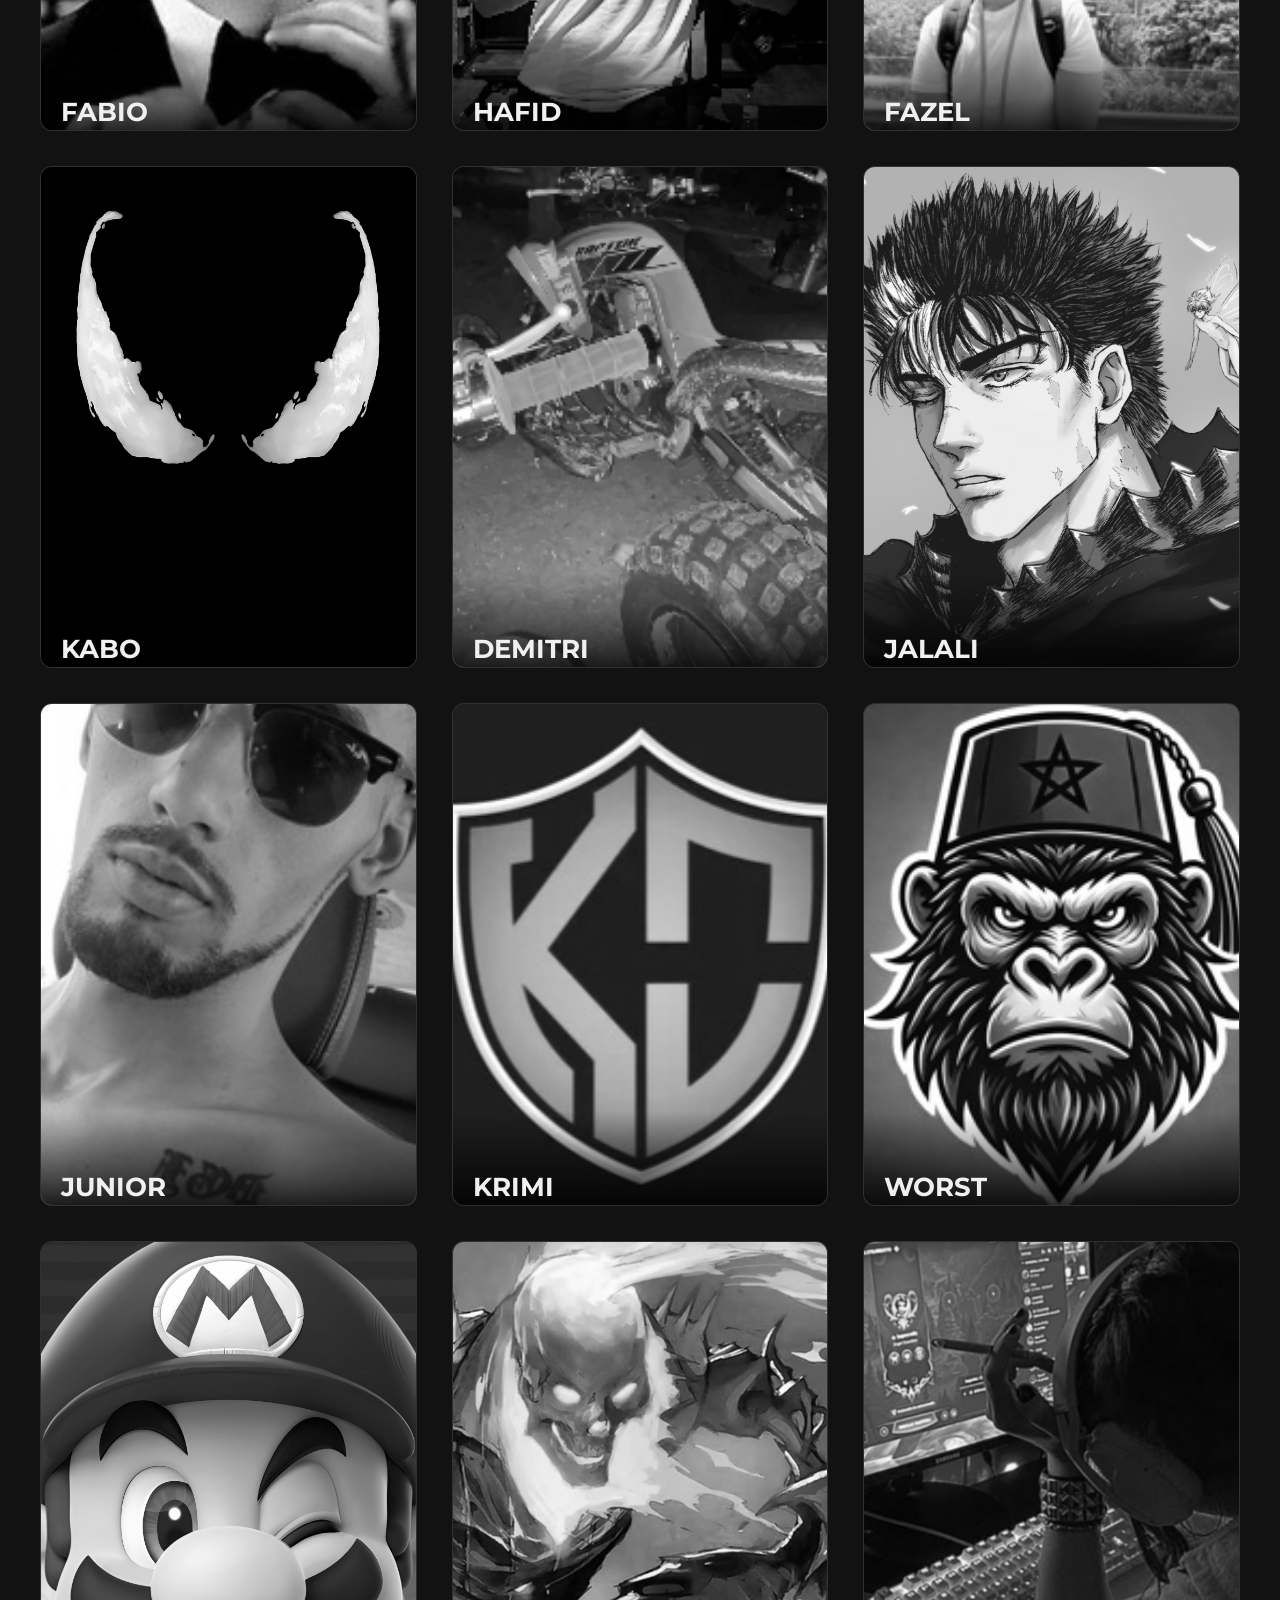
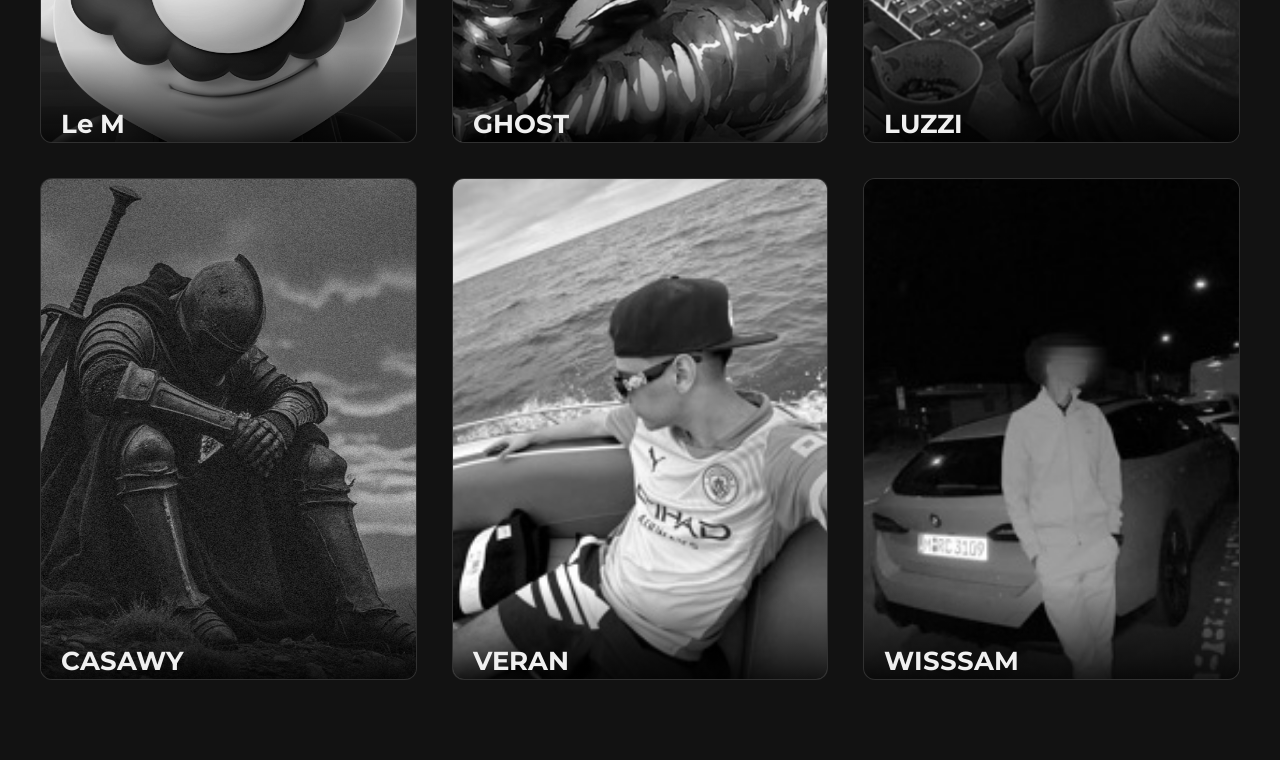
==== commit 0b8e1244: "atlantic" ====
--- a/about.html
+++ b/about.html
@@ -1,6 +1,7 @@
 <!DOCTYPE html>
 <html lang="fr">
 <head>
+<link rel="icon" type="image/png" href="IMG/AYV RE.png">
   <meta charset="UTF-8" />
   <meta name="viewport" content="width=device-width, initial-scale=1.0"/>
   <link rel="icon" type="image/png" href="IMG/AYV RE.png">
@@ -545,7 +546,7 @@
           <p class="admin-description"></p>
         </div>
         <div class="admin-card"><img src="IMG/DEMITRI.png" alt="DEMITRI"><div class="admin-info"><h3>DEMITRI</h3><p>Moderateur</p></div><p class="admin-description"></p></div>
-        <div class="admin-card"><img src="IMG/jilali.png" alt="JILALI"><div class="admin-info"><h3>JILALI</h3><p>Moderateur</p></div><p class="admin-description"></p></div>
+        <div class="admin-card"><img src="IMG/jilali.png" alt="JALALI"><div class="admin-info"><h3>JALALI</h3><p>Moderateur</p></div><p class="admin-description"></p></div>
         <div class="admin-card"><img src="IMG/JUNIOR.png" alt="JUNIOR"><div class="admin-info"><h3>JUNIOR</h3><p>Moderateur</p></div><p class="admin-description"></p></div>
        <div class="admin-card"><img src="IMG/KRIMI.png" alt="KRIMI"><div class="admin-info"><h3>KRIMI</h3><p>PC-CHEKER</p></div><p class="admin-description"></p></div>
        <div class="admin-card"><img src="IMG/worst.png" alt="WORST"><div class="admin-info"><h3>WORST</h3><p>Staff</p></div><p class="admin-description"></p></div>
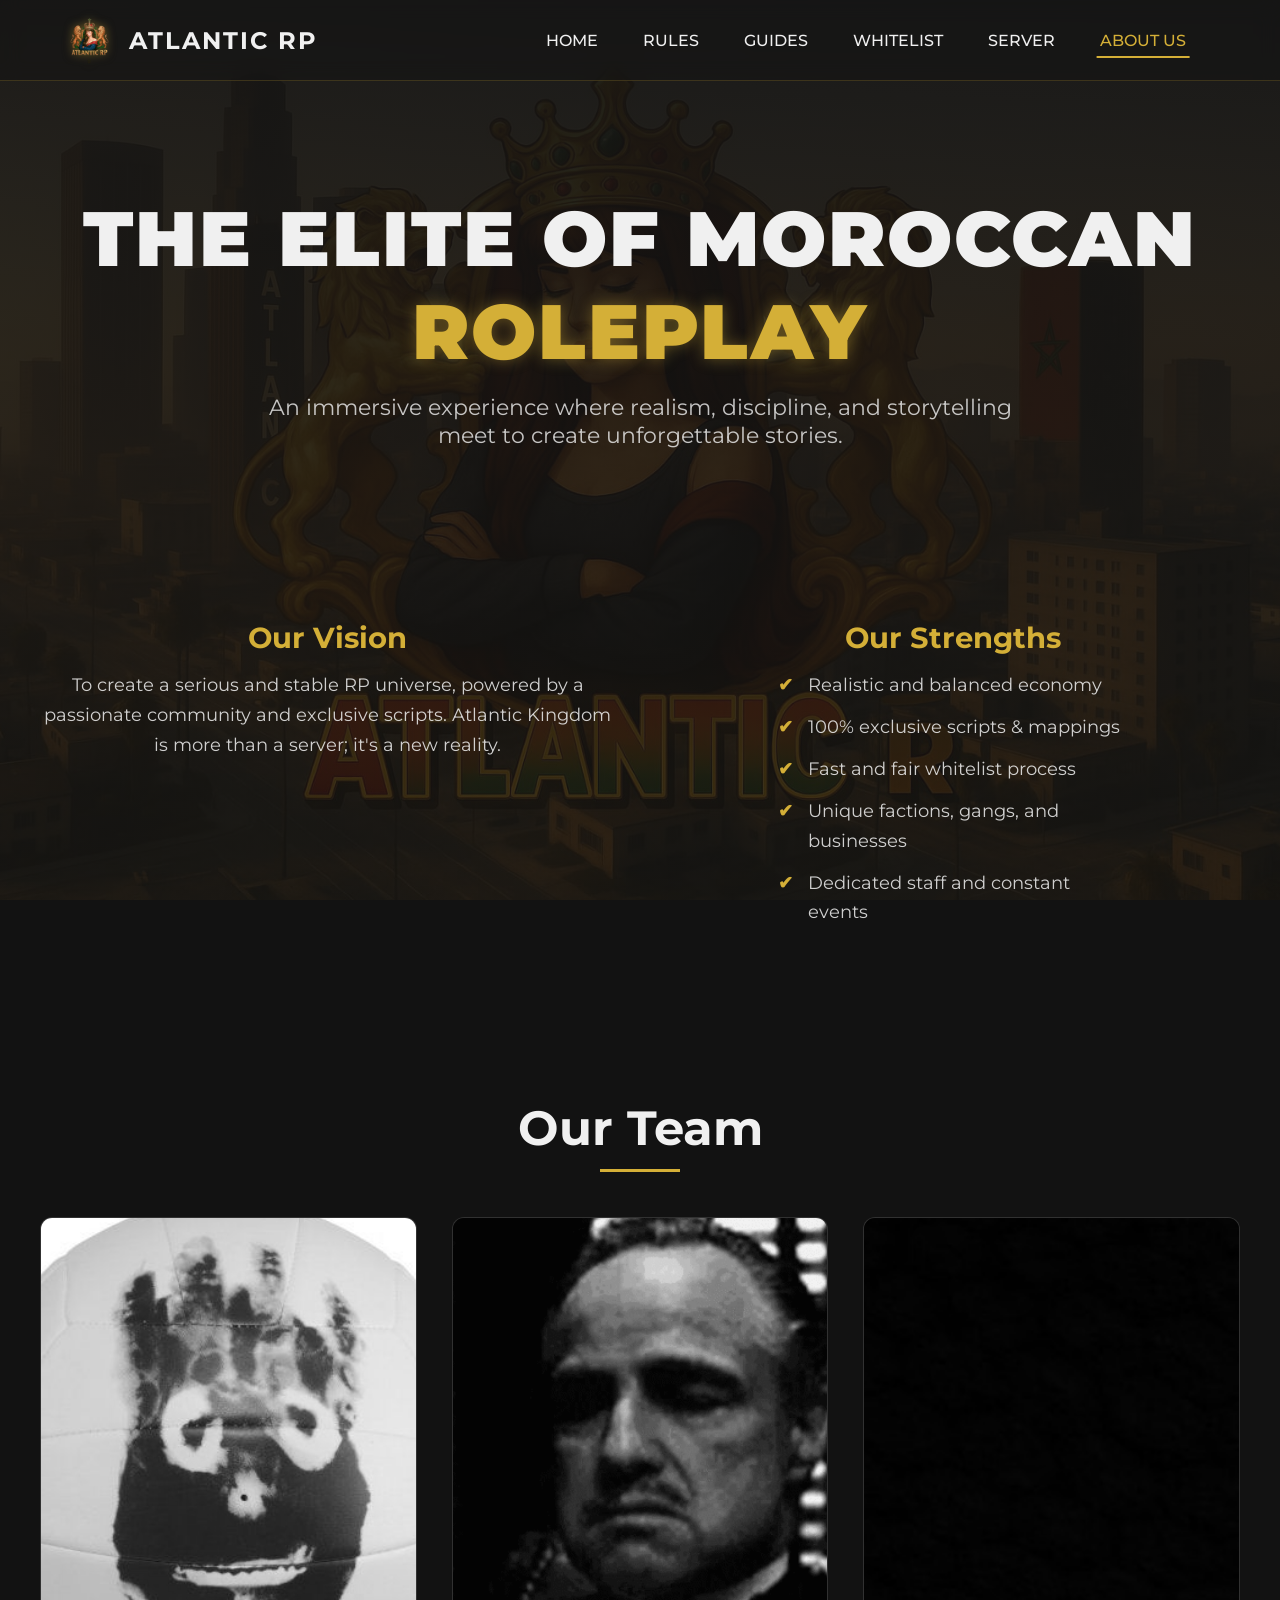
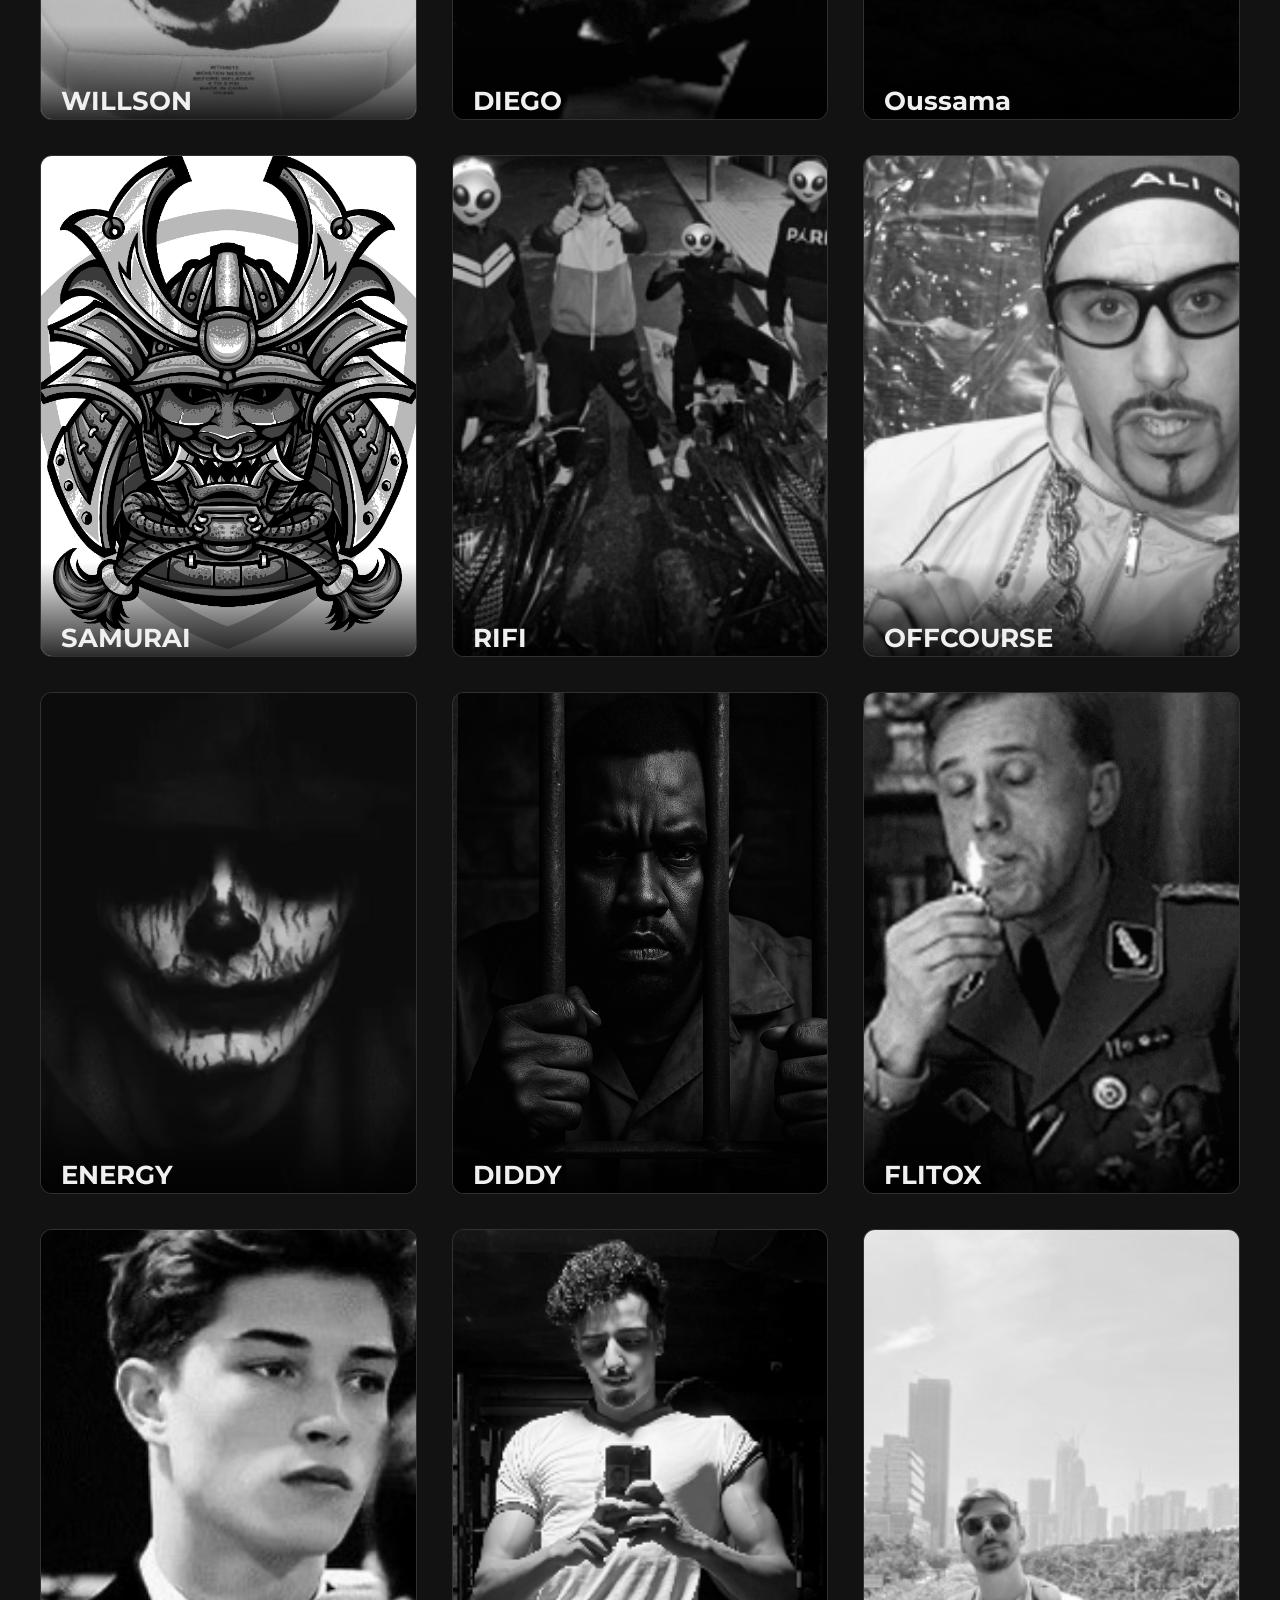
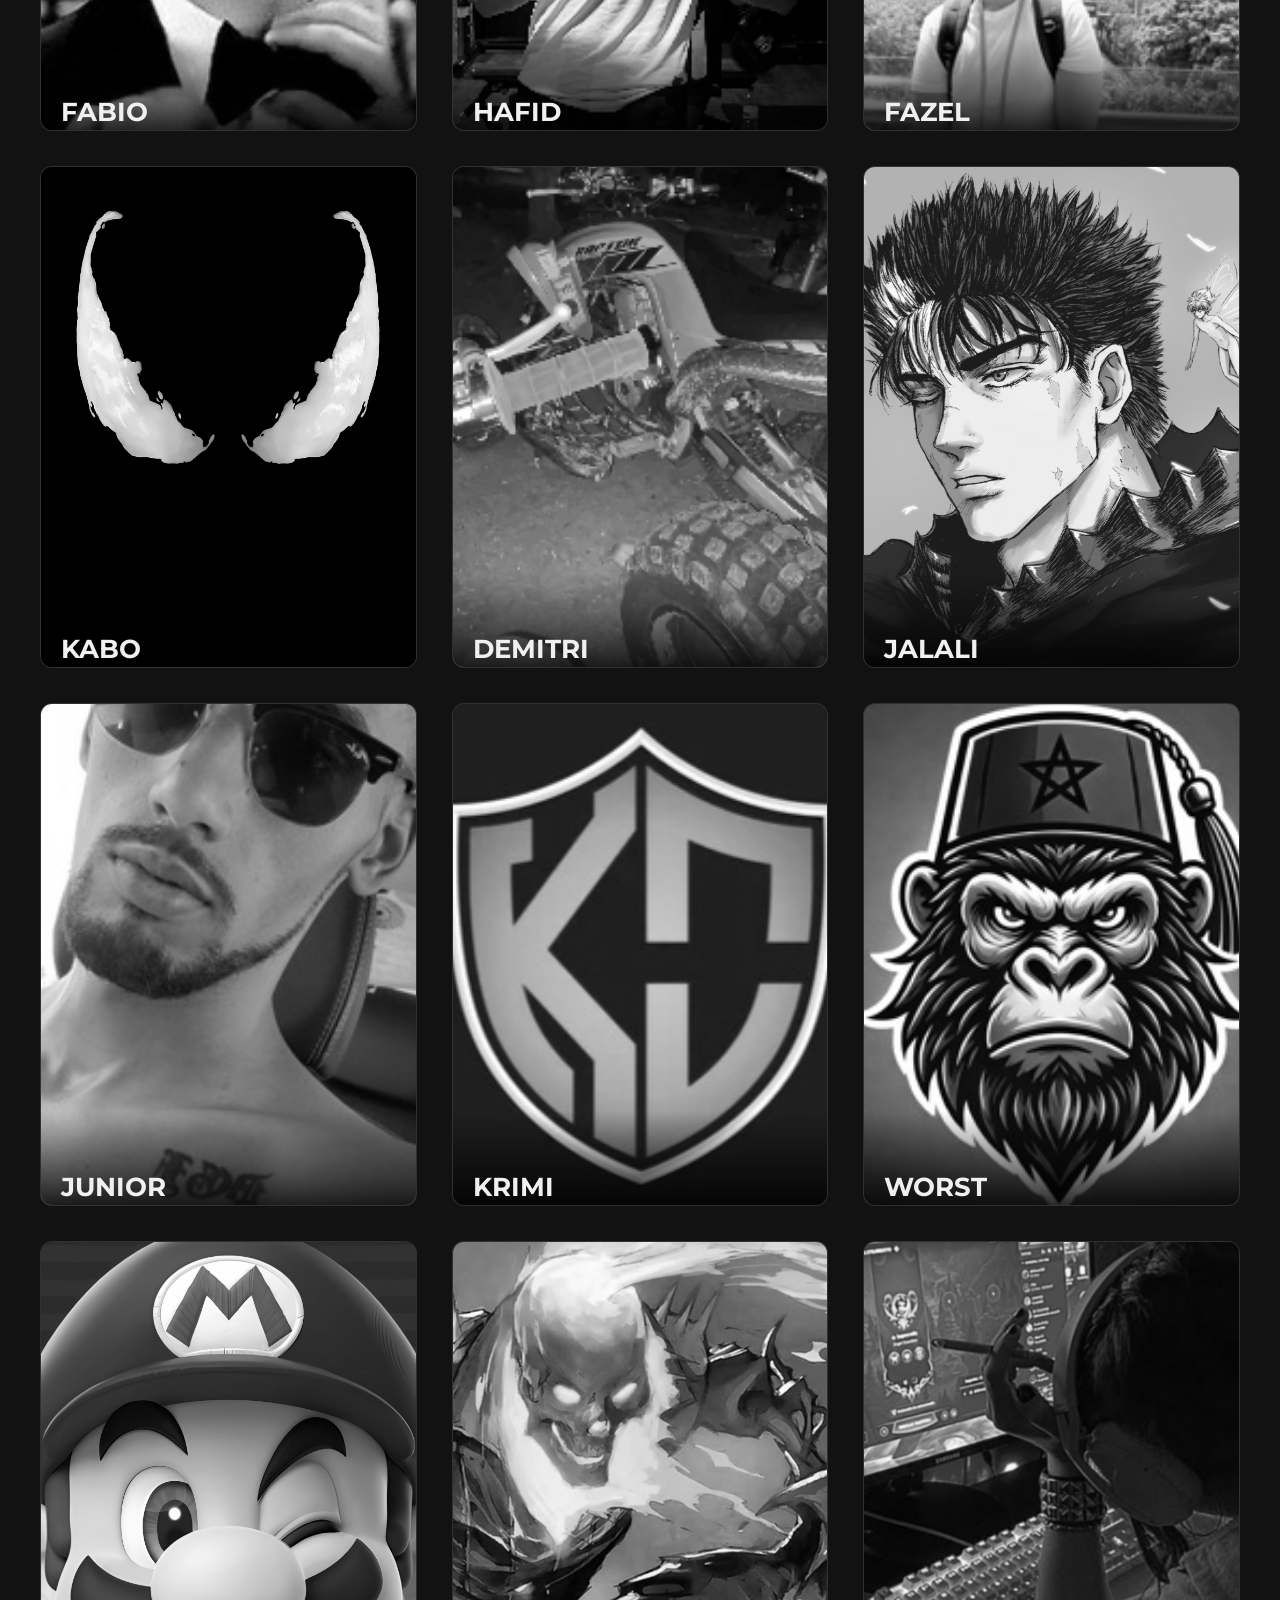
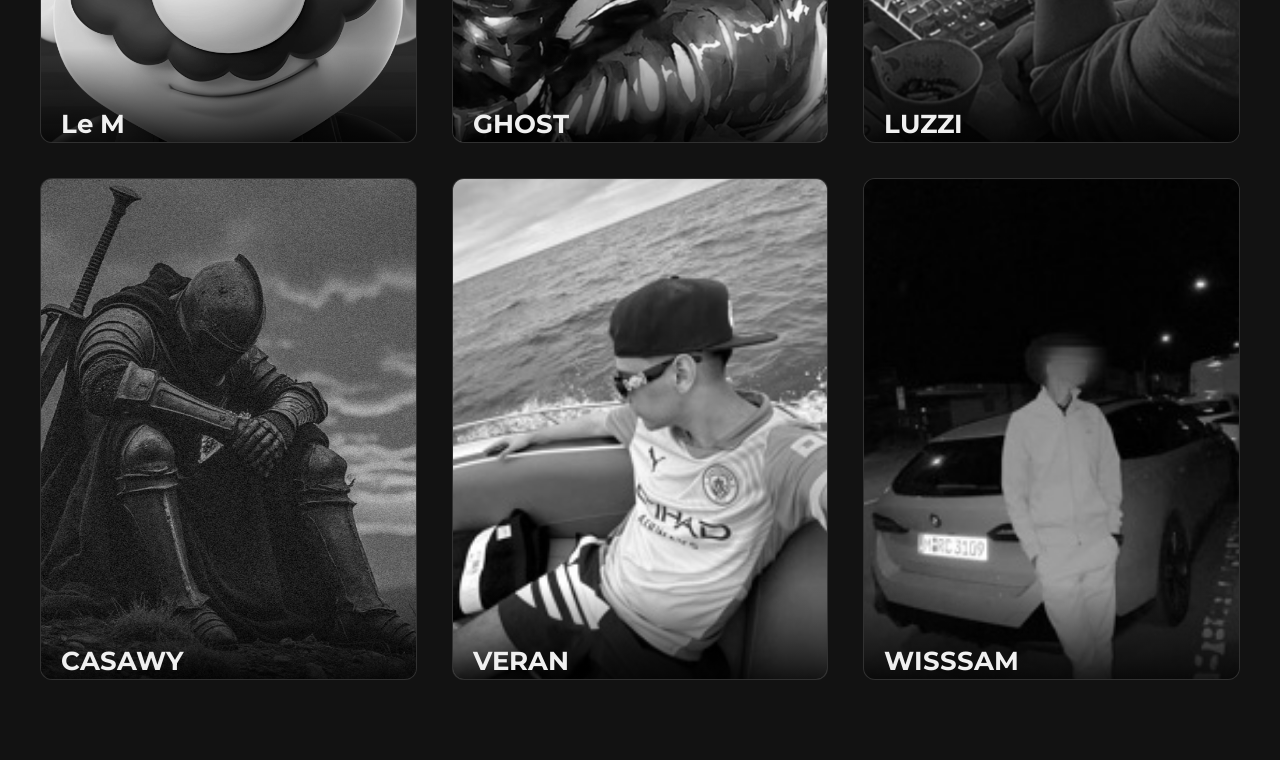
==== commit 20e31e45: "message" ====
--- a/about.html
+++ b/about.html
@@ -1,10 +1,8 @@
 <!DOCTYPE html>
 <html lang="fr">
 <head>
-<link rel="icon" type="image/png" href="IMG/AYV RE.png">
-  <meta charset="UTF-8" />
-  <meta name="viewport" content="width=device-width, initial-scale=1.0"/>
-  <link rel="icon" type="image/png" href="IMG/AYV RE.png">
+<meta charset="UTF-8" />
+<meta name="viewport" content="width=device-width, initial-scale=1.0"/>
   <title>À Propos | ATLANTIC RP - L'Élite du Roleplay</title>
   
   <link rel="preconnect" href="https://fonts.googleapis.com">
@@ -22,6 +20,10 @@
       --color-dark-secondary: #1a1a1a;
       --color-light: #f0f0f0;
       --font-main: 'Montserrat', sans-serif;
+    }
+    .btn-mobile-only { display: none; }
+    @media only screen and (max-width: 600px) {
+      .btn-mobile-only { display: inline-block !important; }
     }
 
     * {
@@ -452,6 +454,7 @@
             <li><a href="communaute.html">WHITELIST</a></li>
             <li><a href="SERVEUR.html">SERVER</a></li>
             <li><a href="about.html" class="active">ABOUT US</a></li>
+            <li><button class="btn-mobile-only">Bouton Mobile</button></li>
         </ul>
     </nav>
     
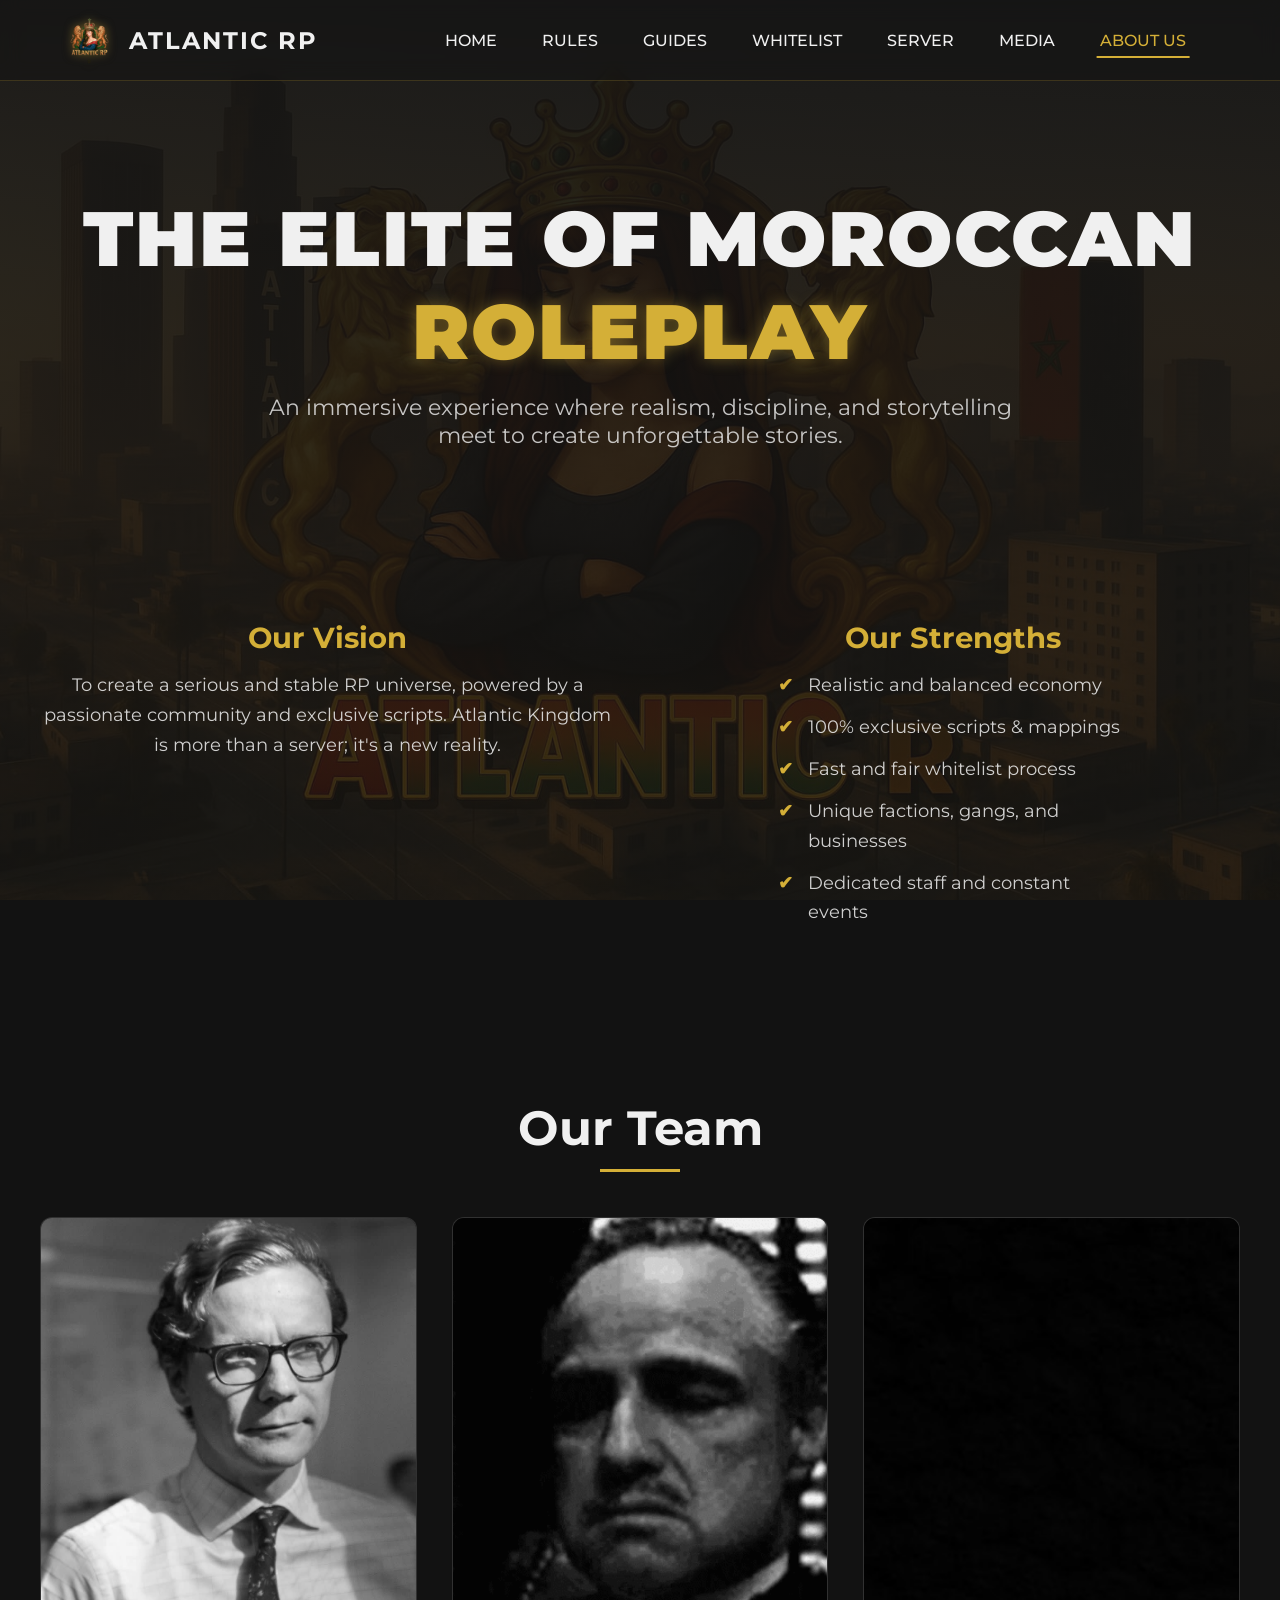
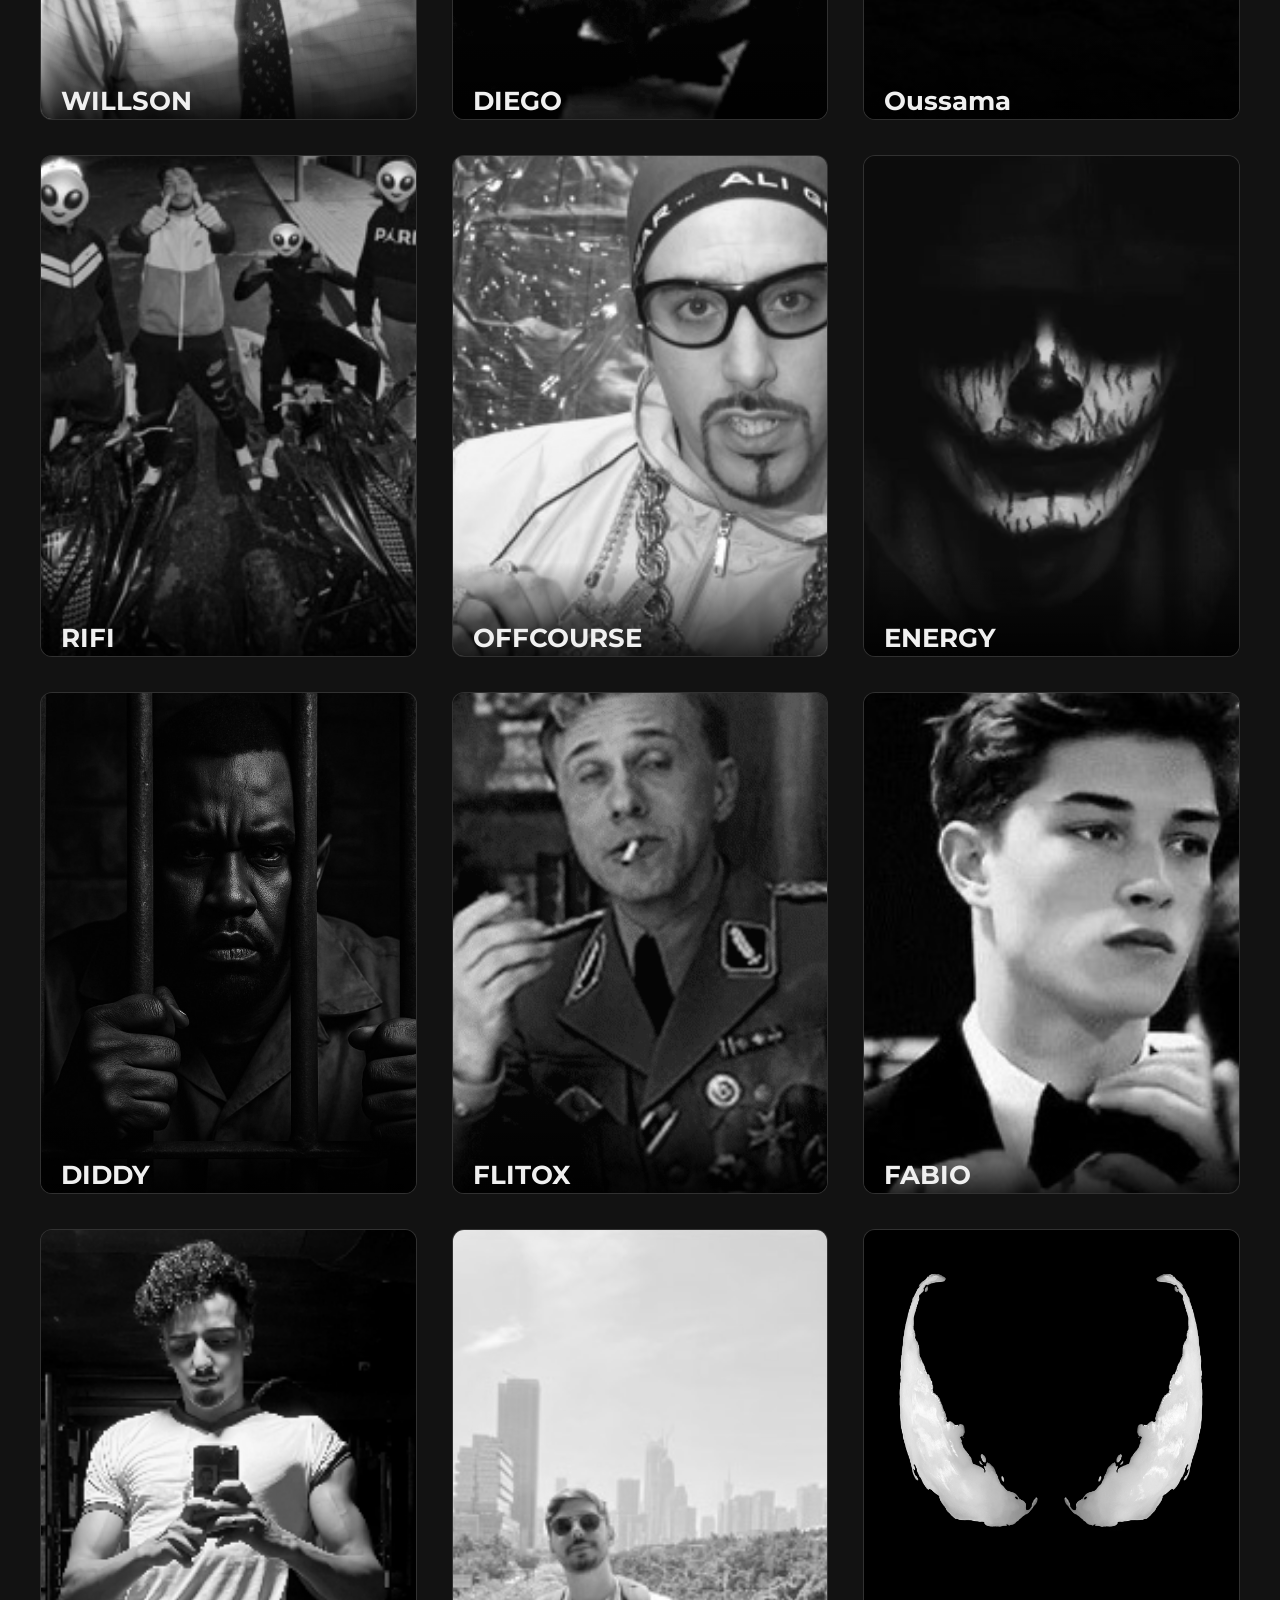
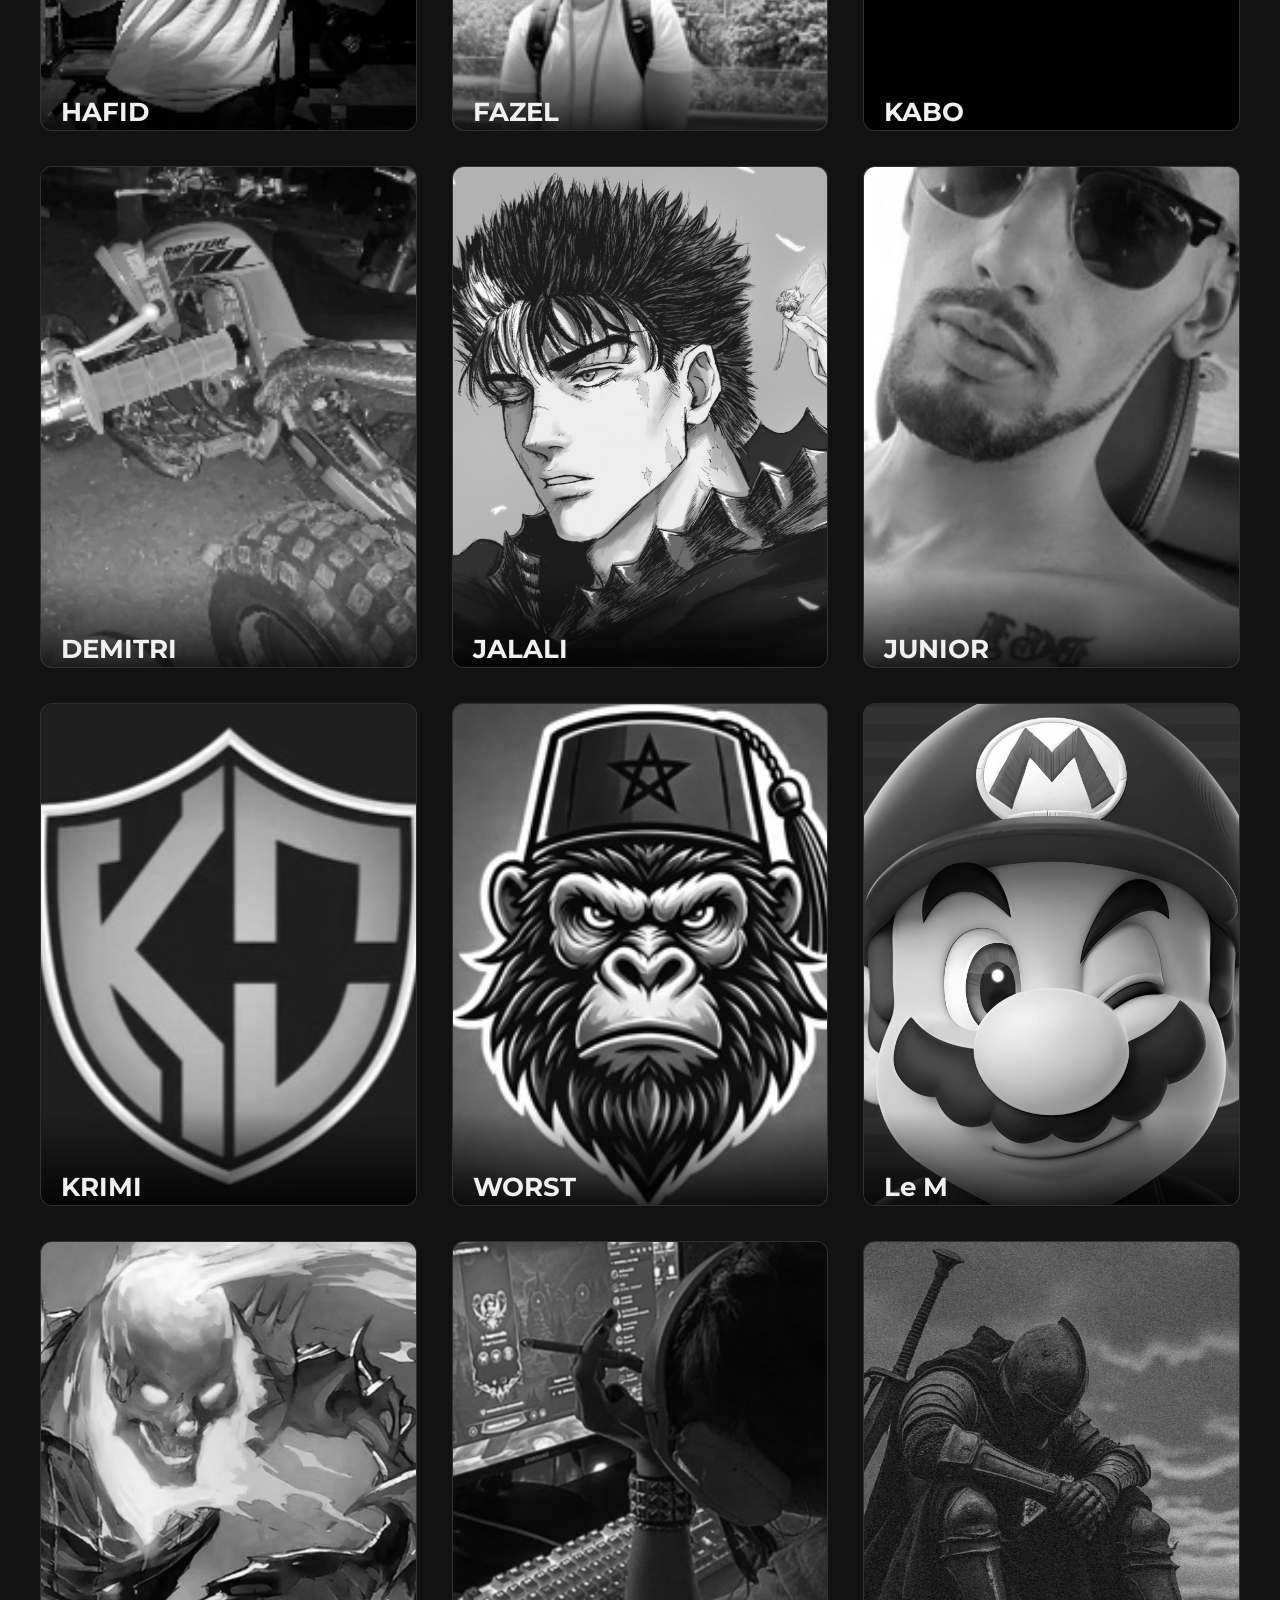
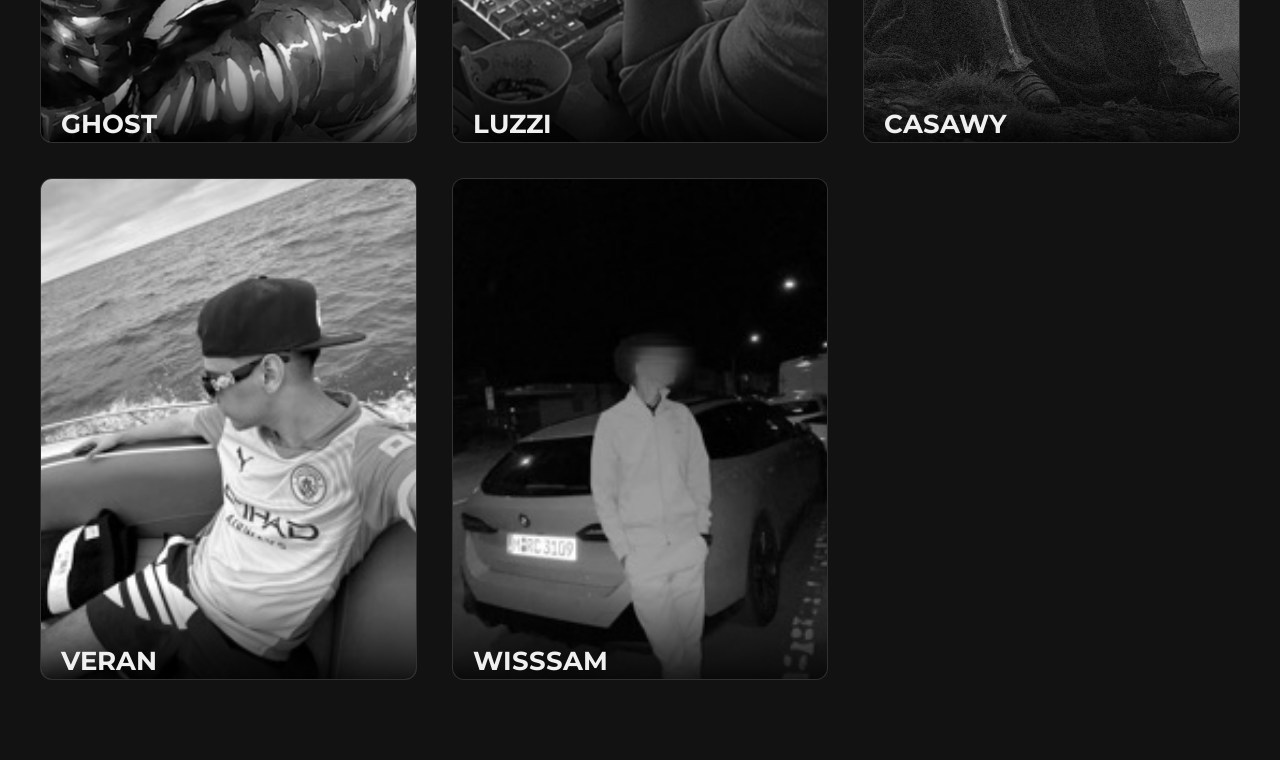
==== commit 7b97fd70: "message" ====
--- a/about.html
+++ b/about.html
@@ -433,6 +433,7 @@
     }
 
   </style>
+  <link rel="icon" type="image/png" href="IMG/AYV RE.png">
 </head>
 <body>
 
@@ -453,7 +454,11 @@
             <li><a href="guilde.html">GUIDES</a></li>
             <li><a href="communaute.html">WHITELIST</a></li>
             <li><a href="SERVEUR.html">SERVER</a></li>
+            <li><a href="TICKET SYS/media.php">MEDIA</a></li> 
             <li><a href="about.html" class="active">ABOUT US</a></li>
+            
+
+
             <li><button class="btn-mobile-only">Bouton Mobile</button></li>
         </ul>
     </nav>
@@ -492,7 +497,7 @@
       
       <div class="admin-grid">
         <div class="admin-card">
-          <img src="IMG/WLLSON.jpg" alt="WILLSON">
+          <img src="IMG/alexandar nix.jpg" alt="WILLSON">
           <a class="tiktok-btn" href="https://www.tiktok.com/@atlanticrpv3" target="_blank" title="TikTok WILLSON">
             <svg viewBox="0 0 48 48"><path d="M38.08 15.85c-2.01-.06-3.83-1.02-5.2-2.31-.75-.72-1.34-1.58-1.74-2.53-.4-.95-.6-1.98-.58-3.01h-5.59v20.83c0 3.51-2.1 5.59-4.7 5.59-.63.01-1.25-.11-1.81-.33-.56-.22-1.08-.56-1.54-1.01-.46-.45-.82-.97-1.06-1.58-.24-.61-.36-1.27-.36-1.95 0-.67.12-1.34.36-1.95.24-.61.6-1.13 1.06-1.58.46-.45.98-.79 1.54-1.01.56-.22 1.18-.34 1.81-.33.52.01 1.03.09 1.52.27v-5.69c-.5-.11-1-.17-1.51-.17-2.03.01-3.99.6-5.69 1.73-1.7 1.13-3.01 2.74-3.78 4.65-.78 1.88-.98 3.95-.58 5.99.4 2.0 1.38 3.83 2.82 5.27 1.44 1.44 3.27 2.42 5.27 2.82 2.0.4 4.07.2 5.99-.58 1.91-.77 3.52-2.08 4.65-3.78 1.13-1.7 1.73-3.66 1.73-5.69v-10.89c2.17 1.51 4.76 2.21 7.54 2.26v-5.23z"/></svg>
             TikTok
@@ -512,15 +517,7 @@
         <div class="admin-card"><img src="IMG/ousama.png" alt="Oussama"><div class="admin-info"><h3>Oussama</h3><p>Co-Owner</p></div><p class="admin-description"></p></div>
         
         
-        <div class="admin-card">
-          <img src="IMG/SAMURAI.png" alt="SAMURAI">
-          <a class="tiktok-btn" href="https://www.tiktok.com/@samurai_gaming99" target="_blank" title="TikTok SAMURAI">
-            <svg viewBox="0 0 48 48"><path d="M38.08 15.85c-2.01-.06-3.83-1.02-5.2-2.31-.75-.72-1.34-1.58-1.74-2.53-.4-.95-.6-1.98-.58-3.01h-5.59v20.83c0 3.51-2.1 5.59-4.7 5.59-.63.01-1.25-.11-1.81-.33-.56-.22-1.08-.56-1.54-1.01-.46-.45-.82-.97-1.06-1.58-.24-.61-.36-1.27-.36-1.95 0-.67.12-1.34.36-1.95.24-.61.6-1.13 1.06-1.58.46-.45.98-.79 1.54-1.01.56-.22 1.18-.34 1.81-.33.52.01 1.03.09 1.52.27v-5.69c-.5-.11-1-.17-1.51-.17-2.03.01-3.99.6-5.69 1.73-1.7 1.13-3.01 2.74-3.78 4.65-.78 1.88-.98 3.95-.58 5.99.4 2.0 1.38 3.83 2.82 5.27 1.44 1.44 3.27 2.42 5.27 2.82 2.0.4 4.07.2 5.99-.58 1.91-.77 3.52-2.08 4.65-3.78 1.13-1.7 1.73-3.66 1.73-5.69v-10.89c2.17 1.51 4.76 2.21 7.54 2.26v-5.23z"/></svg>
-            TikTok
-          </a>
-          <div class="admin-info"><h3>SAMURAI</h3><p>DIRECTOR</p></div>
-          <p class="admin-description"></p>
-        </div>
+      
         
         <div class="admin-card"><img src="IMG/RIFI.png" alt="RIFI"><div class="admin-info"><h3>RIFI</h3><p>DIRECTOR</p></div><p class="admin-description"></p></div>
         <div class="admin-card"><img src="IMG/offcours.png" alt="offcourse"><div class="admin-info"><h3>OFFCOURSE</h3><p>SUPERVISOR</p></div><p class="admin-description"></p></div>
